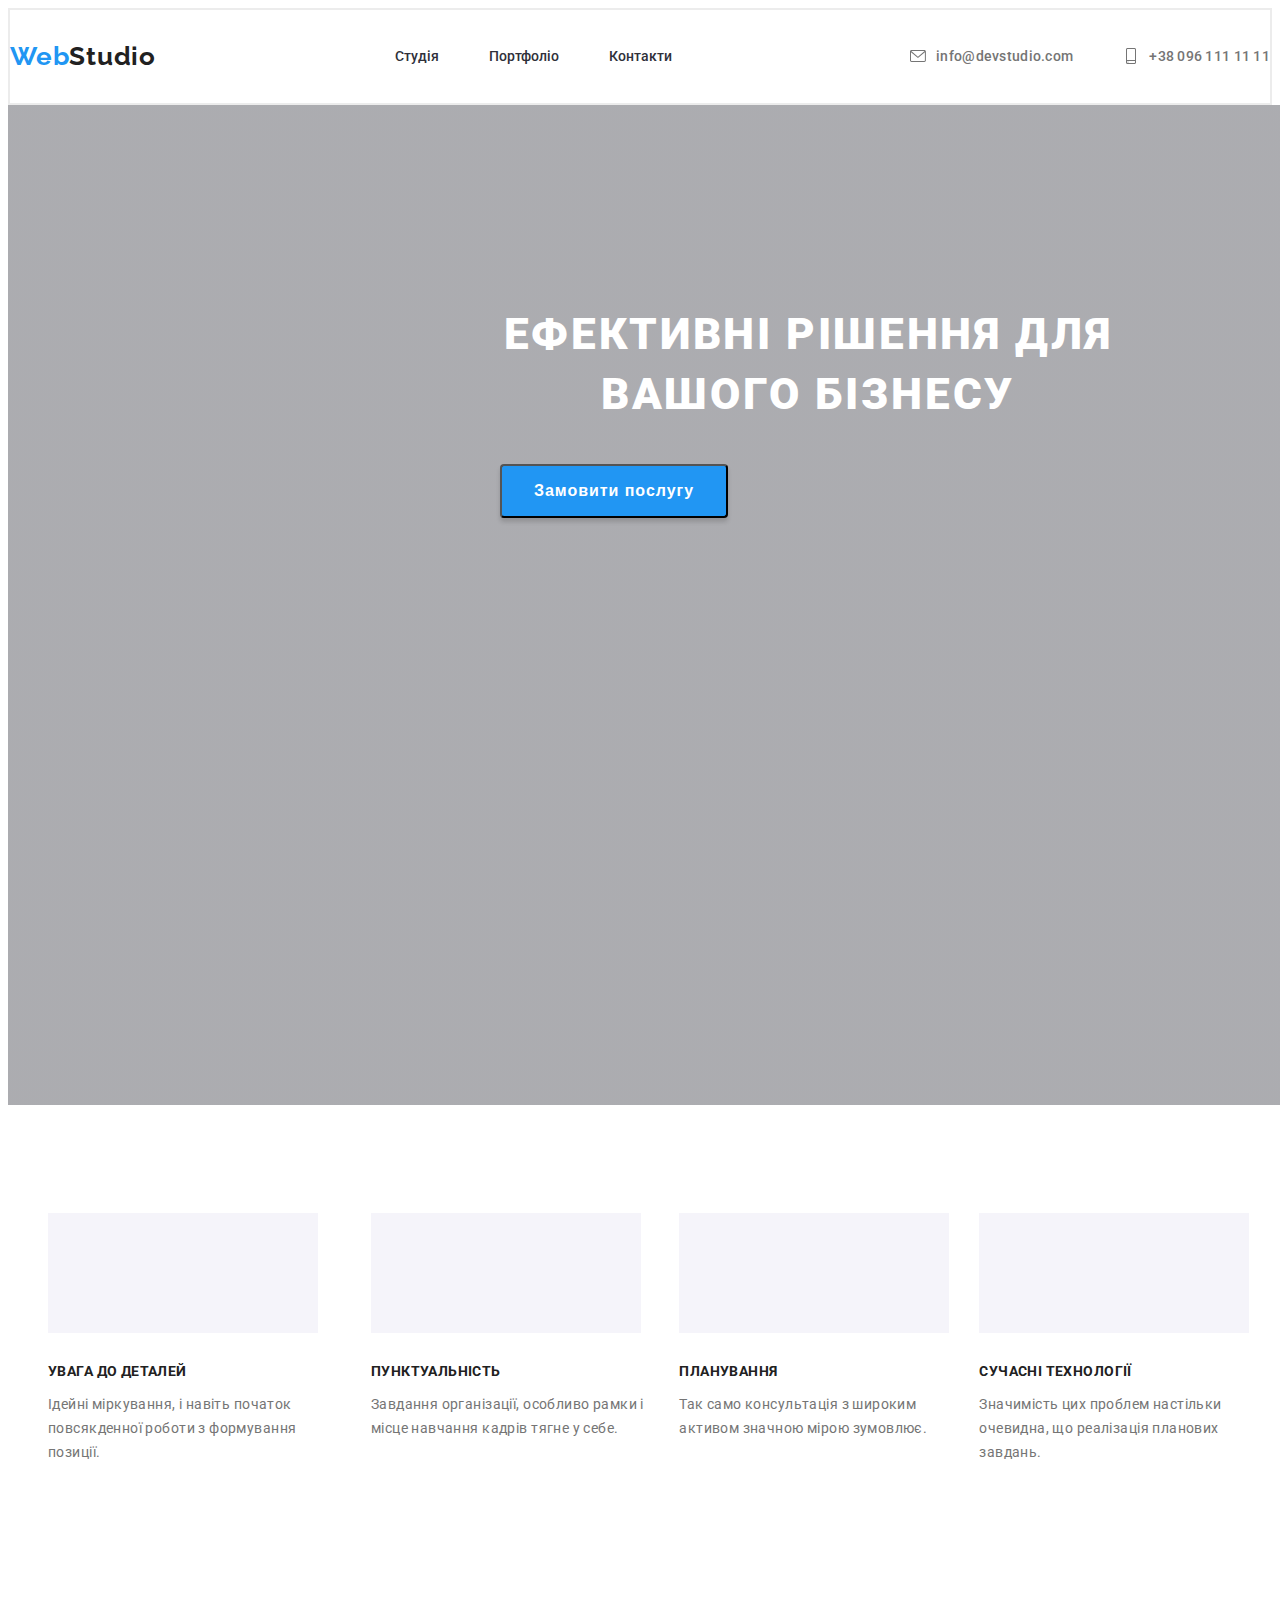
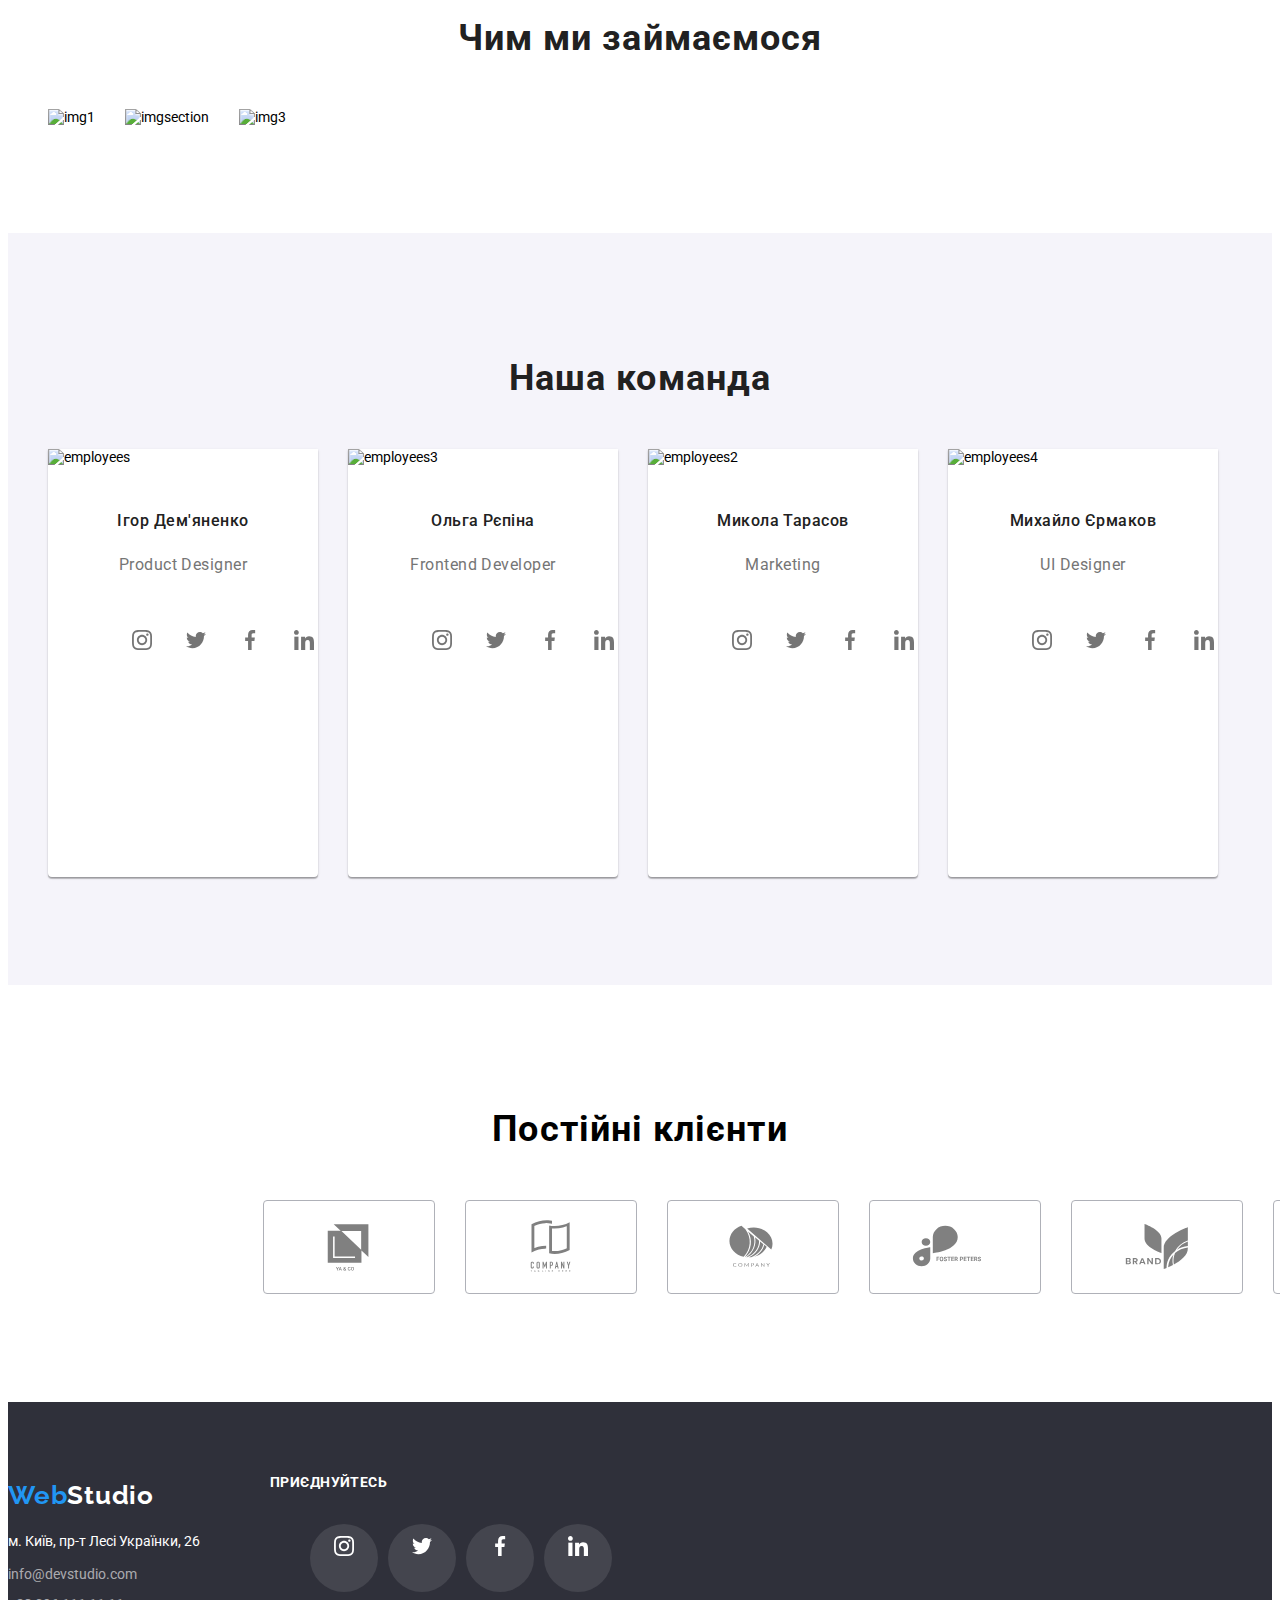
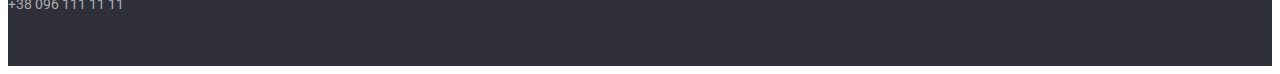
==== index.html @ 2952f863 "FIIIIIIIX" ====
<!DOCTYPE html>
<html lang="en">
  <head>
    <meta charset="UTF-8" />
    <meta name="viewport" content="width=device-width, initial-scale=1.0" />
    <title>Web Studio</title>
    <link rel="preconnect" href="https://fonts.googleapis.com" />
    <link rel="preconnect" href="https://fonts.gstatic.com" crossorigin />
    <link
      href="https://fonts.googleapis.com/css2?family=Raleway:wght@700&family=Roboto:wght@400;500;700;900&display=swap"
      rel="stylesheet"
    />
    <link rel="stylesheet" href="https://cdnjs.cloudflare.com/ajax/libs/modern-normalize/2.0.0/modern-normalize.min.css" integrity="sha512-4xo8blKMVCiXpTaLzQSLSw3KFOVPWhm/TRtuPVc4WG6kUgjH6J03IBuG7JZPkcWMxJ5huwaBpOpnwYElP/m6wg==" crossorigin="anonymous" referrerpolicy="no-referrer" />
    <link rel="stylesheet" href="./css/Normalize.css" />
    <link rel="stylesheet" href="./css/Reset.css" />
    <link rel="stylesheet" href="./css/container.css" />
    <link rel="stylesheet" href="./css/svg.css">
    <link rel="stylesheet" href="./css/style.css" />
  </head>
  <body>
    <!-- header -->

    <header>
      <div class="container header-box" >
        <a href="./index.html"
          class="header-links"><span id="web">Web</span><span id="studio">Studio</span></a
        >
        <ul class="header-list">
          <li class="header-item">
            <a href="./index.html" class="header-link">Студія</a>
          </li>
          <li class="header-item">
            <a href="./portfolio.html" class="header-link">Портфоліо</a>
          </li>
          <li class="header-item">
            <a href="" class="header-link">Контакти</a>
          </li>
        </ul>
        <ul class="header-lists">
          <li class="header-items">
            <svg class="email">
              <use href="./img/symboldefts.svg/icon.svg#icon-envelope"></use>
            </svg>
            <a href="mailto:info@devstudio.com" id="header-tel"
              >info@devstudio.com</a
            >
          </li>
          <li class="header-items">
            <svg class="phone">
              <use href="./img/symboldefts.svg/icon.svg#icon-smartphone"></use>
            </svg>
            <a href="tel:+380961111111"  id="header-tel">+38 096 111 11 11</a>
          </li>
        </ul>
      </div>
    </header>

    <!-- information -->

    <section class="information">
      <div class="container">
        <h1 class="information-title">ЕФЕКТИВНІ РІШЕННЯ ДЛЯ ВАШОГО БІЗНЕСУ</h1>
        <button type="button" class="button">Замовити послугу</button>
      </div>
    </section>

    <!-- info -->

    <section class="info">
      <div class="container">
        <ul class="info-list">
          <li class="info-item">
            <div class="info-box">

            </div>
            <h2 class="info-text">Увага до деталей</h2>
            <p class="info-description">
              Ідейні міркування, і навіть початок повсякденної роботи з
              формування позиції.
            </p>
          </li>
          <div class="info-box">

          </div>
          <li class="info-item2">
            <h2 class="info-text2">Пунктуальність</h2>
            <p class="info-description">
              Завдання організації, особливо рамки і місце навчання кадрів тягне
              у себе.
            </p>
          </li>
          <div class="info-box">

          </div>
          <li class="info-item3">
            <h2 class="info-text3">Планування</h2>
            <p class="info-description">
              Так само консультація з широким активом значною мірою зумовлює.
            </p>
          </li>
          <div class="info-box">

          </div>
          <li class="info-item4">
            <h2 class="info-text4">Сучасні технології</h2>
            <p class="info-description">
              Значимість цих проблем настільки очевидна, що реалізація планових
              завдань.
            </p>
          </li>
        </ul>
      </div>
    </section>

    <!-- labor -->

    <section class="lador">
      <div class="container">
        <h2 class="labor-title">Чим ми займаємося</h2>
        <ul class="labor-list">
          <li class="labor-item">
            <img src="./img/services2.jpg" class="labor-img" alt="img1" />
          </li>
          <li class="labor-item">
            <img src="./img/services1.jpg" class="labor-img" alt="imgsection" />
          </li>
          <li class="labor-item">
            <img src="./img/services3.jpg" class="labor-img" alt="img3" />
          </li>
        </ul>
      </div>
    </section>

    <!-- employees -->

    <section class="employees">
      <div class="container">
        <h2 class="employees-title">Наша команда</h2>
        <ul class="employees-list">
          <li class="employees-item">
            <img
              src="./img/employees.jpg"
              class="employees-img"
              alt="employees"
            />
            <h3 class="employees-text">Ігор Дем'яненко</h3>
            <p class="employees-description">Product Designer</p>
            <ul class="employees-svg-list">
              <li class="employees-svg-item">
            <svg class="employees-svg">
              <use href="./img/symboldefts.svg/icon.svg#icon-instagram"></use>
            </svg>
          </li>
          <li class="employees-svg-item">
            <svg class="employees-svg">
              <use href="./img/symboldefts.svg/icon.svg#icon-twitter"></svg>
            </svg>
          </li>
          <li class="employees-svg-item">
            <svg class="employees-svg">
              <use href="./img/symboldefts.svg/icon.svg#icon-facebook"></svg>
            </svg>
          </li>
          <li class="employees-svg-item">
            <svg class="employees-svg">
              <use href="./img/symboldefts.svg/icon.svg#icon-linkedin"></svg>
            </svg>
          </li>
          </ul>
          </li>
          <li class="employees-item">
            <img
              src="./img/employees3.jpg"
              class="employees-img"
              alt="employees3"
            />
            <h3 class="employees-text">Ольга Рєпіна</h3>
            <p class="employees-description">Frontend Developer</p>
            <ul class="employees-svg-list">
              <li class="employees-svg-item">
            <svg class="employees-svg">
              <use href="./img/symboldefts.svg/icon.svg#icon-instagram"></use>
            </svg>
          </li>
          <li class="employees-svg-item">
            <svg class="employees-svg">
              <use href="./img/symboldefts.svg/icon.svg#icon-twitter"></svg>
            </svg>
          </li>
          <li class="employees-svg-item">
            <svg class="employees-svg">
              <use href="./img/symboldefts.svg/icon.svg#icon-facebook"></svg>
            </svg>
          </li>
          <li class="employees-svg-item">
            <svg class="employees-svg">
              <use href="./img/symboldefts.svg/icon.svg#icon-linkedin"></svg>
            </svg>
          </li>
          </ul>
          </li>
          <li class="employees-item">
            <img
              src="./img/employees2.jpg"
              class="employees-img"
              alt="employees2"
            />
            <h3 class="employees-text">Микола Тарасов</h3>
            <p class="employees-description">Marketing</p>
            <ul class="employees-svg-list">
              <li class="employees-svg-item">
            <svg class="employees-svg">
              <use href="./img/symboldefts.svg/icon.svg#icon-instagram"></use>
            </svg>
          </li>
          <li class="employees-svg-item">
            <svg class="employees-svg">
              <use href="./img/symboldefts.svg/icon.svg#icon-twitter"></svg>
            </svg>
          </li>
          <li class="employees-svg-item">
            <svg class="employees-svg">
              <use href="./img/symboldefts.svg/icon.svg#icon-facebook"></svg>
            </svg>
          </li>
          <li class="employees-svg-item">
            <svg class="employees-svg">
              <use href="./img/symboldefts.svg/icon.svg#icon-linkedin"></svg>
            </svg>
          </li>
          </ul>
          </li>
          <li class="employees-item">
            <img
              src="./img/imemployees4.jpg"
              class="employees-img"
              alt="employees4"
            />
            <h3 class="employees-text">Михайло Єрмаков</h3>
            <p class="employees-description">UI Designer</p>
            <ul class="employees-svg-list">
              <li class="employees-svg-item">
            <svg class="employees-svg">
              <use href="./img/symboldefts.svg/icon.svg#icon-instagram"></use>
            </svg>
          </li>
          <li class="employees-svg-item">
            <svg class="employees-svg">
              <use href="./img/symboldefts.svg/icon.svg#icon-twitter"></svg>
            </svg>
          </li>
          <li class="employees-svg-item">
            <svg class="employees-svg">
              <use href="./img/symboldefts.svg/icon.svg#icon-facebook"></svg>
            </svg>
          </li>
          <li class="employees-svg-item">
            <svg class="employees-svg">
              <use href="./img/symboldefts.svg/icon.svg#icon-linkedin"></svg>
            </svg>
          </li>
          </ul>
          </li>
        </ul>
      </div>
    </section>
    <section class="customers">
      <h2 class="customers-title">Постійні клієнти</h2>
      <ul class="customers-list">
        
        <li class="customers-item">
        <svg class="customers-svg">
          <use href="./img/symboldefts.svg/icon.svg#icon-logo"></use>
        </svg>
      </li>
        <li class="customers-item">
        <svg class="customers-svg">
          <use href="./img/symboldefts.svg/icon.svg#icon-company"></use>
        </svg>
      </li>
        <li class="customers-item">
        <svg class="customers-svg">
          <use href="./img/symboldefts.svg/icon.svg#icon-company2"></use>
        </svg>
      </li>
        <li class="customers-item">
        <svg class="customers-svg">
          <use href="./img/symboldefts.svg/icon.svg#icon-logo-faster"></use>
        </svg>
      </li>
        <li class="customers-item">
        <svg class="customers-svg">
          <use href="./img/symboldefts.svg/icon.svg#icon-brand"></use>
        </svg>
      </li>
      <li class="customers-item">
      <svg class="customers-svg">
        <use href="./img/symboldefts.svg/icon.svg#icon-company3"></use>
      </svg>
    </li>
      </ul>
    </section>
    <footer class="foot">
      <div class="container  box-container">
        <div class="flex">
        <div class="flex-footer">
        <h2 class="foot-text">
          <span id="web">Web</span><span id="studiow">Studio</span>
        </h2>
        <div class="foot-email-tel">
        <address class="adres">м. Київ, пр-т Лесі Українки, 26</address>

        <a href="mailto:info@devstudio.com" class="mailto"
          >info@devstudio.com</a
        >
        <a href="tel:+380961111111" class="tel">+38 096 111 11 11</a>
      </div>
      </div>
    <div class="flex-footer2"> 
        <h2 class="sot-title">ПРИЄДНУЙТЕСЬ</h2>
        <ul class="employes-svg-list">
          <li class="employes-svg-item">
        <svg class="employes-svg">
          <use href="./img/symboldefts.svg/icon.svg#icon-instagram"></use>
        </svg>
      </li>
      <li class="employes-svg-item">
        <svg class="employes-svg">
          <use href="./img/symboldefts.svg/icon.svg#icon-twitter"></svg>
        </svg>
      </li>
      <li class="employes-svg-item">
        <svg class="employes-svg">
          <use href="./img/symboldefts.svg/icon.svg#icon-facebook"></svg>
        </svg>
      </li>
      <li class="employes-svg-item">
        <svg class="employes-svg">
          <use href="./img/symboldefts.svg/icon.svg#icon-linkedin"></svg>
        </svg>
      </li>
      </ul>
  </div>
</div>
</div>
    </footer>
  </body>
</html>
---- css/svg.css ----
.email {
    width: 16px;
    height: 12px;
    margin-right: 10px;
    fill: #757575;
}

.phone {
    fill: #757575;
    width: 16px;
    height: 16px;
    margin-right: 10px;
    
}

.employees-svg {
    width: 20px;
    height: 20px;
    fill: #757575;
}

.employes-svg {
    width: 20px;
    height: 20px;
    fill: #fff;
}


.employes-svg-item:hover {
    background-color: #2196F3;
    border-radius: 50%;
}


.employees-svg-item:hover {
    background-color: #2196F3;
    border-radius: 50%;
    
}

.employees-svg-item {
    width: 44px;
    height: 44px;
    text-align: center;
    padding-left: 12px;
    padding-top: 12px;
    padding-right: 12px;
    padding-bottom: 12px;
}

.employes-svg-item {
    width: 44px;
    height: 44px;
    text-align: center;
    padding-left: 12px;
    padding-top: 12px;
    padding-right: 12px;
    padding-bottom: 12px;
    border-radius: 50%;
    background-color: rgba(255, 255, 255, 0.10);
}

.customers-svg {
     width: 106px;
     height: 60px;
     fill: grey;
     margin-top: 16px;
     margin-bottom: 16px;
     margin-left: 32px;
     margin-right: 32px;
}

.customers-svg:hover {
    fill: #2196F3;
}


.but {
    width: 24px;
    height: 24px;
    fill: #fff;
    margin-top: 13px;
}
---- css/style.css ----
body {
    font-family: Roboto;
    font-size: 14px;
    
}

ul {
    list-style: none;
  }
  a {
    text-decoration: none;
  }

:root {
    --bg-color: blue;
    --text-color:  #757575;
    --bg-color: #2F303A;
    --tex-color:#2196F3;
    --adress-color:#fff;
    --phone-color: rgba(255, 255, 255, 0.60);
    --bge-color: #F5F4FA;
}



.text-one {
    color: var(--tex-color);
    font-size: 16px;
}

.presentation-description {
    color: #757575;
    font-size: 16px;
    font-weight: 400;
    line-height: 187.5%; 
    letter-spacing: 0.48px;

}



header {
    /* margin-bottom: 32px; */
    padding-bottom: 25px;
    padding-top: 24px;
    padding-top: 24px;
   border: #ECECEC solid 2px;
}

.header-link {
    color: var(--bg-color);
    font-size: 14px;
    font-weight: 500;
    line-height: normal;
}

.header-link:focus {
    color: #2196F3;
    font-size: 14px;
    font-weight: 500;
    line-height: normal;
}

.header-link:hover {
     color: #2196F3;
}

.foot {
    background-color: var(--bg-color);
    padding-top: 60px;
    padding-bottom: 60px;
}

.adres {
    color: var(--adress-color);
    font-size: 14px;
    font-weight: 400;
    line-height: 1.714;
    font-style: normal;
    margin-bottom: 9px;
}



.information {
    background-image: linear-gradient(rgba(47, 48, 58, 0.40),  rgba(47, 48, 58, 0.40)) ,url(../img/Img.png);
    font-size: 44px;
    padding-top: 200px;
    padding-bottom: 200px;    
    width: 1600px;
    height: 600px;

}
.information-title {
    color: var(--adress-color);
    text-align: center;
    font-size: 44px;
    font-weight: 900;
    line-height: 136.364%;
    letter-spacing: 2.64px;
    text-transform: uppercase;
    padding-bottom: 30;
    margin: 0 auto;
    width: 696px;
    margin-bottom: 30px;
}
.box-container {
    display: flex;
    flex-direction: column;
    gap: 9px;
}

.employees {
    padding-top: 94px;
    padding-bottom: 94px;
}



.header-box {
    display: flex;
    align-items: center;
    /* outline: red solid; */
    justify-content: space-between; 
}
.header-list {
    gap: 50px;
    display: flex;
    align-items: center;
    /* outline: red solid; */
   
} 

.employees-svg-list {
    display: flex;
    gap: 10px;
    margin-left: 32px;
    padding-top: 28px;
    margin-right: 32px;
    
}

.employes-svg-list {
    display: flex;
    gap: 10px;
    padding-top: 20px;
}

.customers-item {
    width: 170px;
    height: 92px;
    border-radius: 4px;
    border: 1px solid #AFB1B8;
}

.customers-item:hover {
    border: 1px solid #2196F3;
}

.customers-list {
    display: flex;
    gap: 30px;
    margin-left: 215px;
    margin-right: 215px;
    padding-bottom: 94px;
}

.customers-title {
    text-align: center;
    font-family: Roboto;
    font-size: 36px;
    font-style: normal;
    font-weight: 700;
    line-height: normal;
    letter-spacing: 1.08px;
    padding-top: 94px;
    margin-bottom: 50px;
}

.header-lists {
    gap: 50px;
    display: flex;
}

.header-items {
    display: flex;
    align-items: center;
}

.header-items:hover .email {
    fill: #2196F3;
}

.employees-svg-item:hover .employees-svg {
    fill: #FFF;
}

.customers-item:hover .customers-svg {
    fill: #2196F3;
}

.header-items:hover .phone {
    fill: #2196F3;
}

.header-links {
    text-align: center;
}
.info {
    padding-top: 94px;
    padding-bottom: 94px;
}



.lador {
    padding-bottom: 94px;
    padding-top: 0px;
}



.employees-description {
    color: #757575;
    text-align: center;
    font-size: 16px;
    font-weight: 400;
    line-height: 118.75%;
    letter-spacing: 0.48px;
}

.button:focus {
    border-radius: 4px;
    background: #2196F3;
    box-shadow: 0px 4px 4px 0px rgba(0, 0, 0, 0.15);
    font-size: 16px;
    font-weight: 700;
    line-height:  187.5%;
    letter-spacing: 0.96px;
    color: var(--adress-color);
    font-size: 16px;
    margin-left: 492px;
    padding-left: 32px;
    padding-top: 10px;
    padding-bottom: 10px;
    padding-right: 32px;
}

.button {
    border-radius: 4px;
    background: #2196F3;
    box-shadow: 0px 4px 4px 0px rgba(0, 0, 0, 0.15);
    font-size: 16px;
    font-weight: 700;
    line-height:  187.5%;
    letter-spacing: 0.96px;
    color: var(--adress-color);
    font-size: 16px;
    margin-left: 492px;
    padding-left: 32px;
    padding-top: 10px;
    padding-bottom: 10px;
    padding-right: 32px;
}

.mailto {
    color: var(--phone-color);
    font-size: 14px;
    font-weight: 400;
    line-height: 171.4%;
    margin-bottom: 9px;
}

.but-but {
    width: 200px;
    height: 50px;
    border-radius: 4px;
    background: #2196F3;
    box-shadow: 0px 4px 4px 0px rgba(0, 0, 0, 0.15);
    color: #FFF;

text-align: center;
font-family: Roboto;
font-size: 16px;
font-style: normal;
font-weight: 700;
line-height: 30px; /* 187.5% */
letter-spacing: 0.96px;
margin-bottom: 10px;
}

.input-foot {
    width: 358px;
    height: 50px;
    border-radius: 4px;
    border: 1px solid rgba(255, 255, 255, 0.30);
    background: rgba(33, 150, 243, 0.00);
    box-shadow: 0px 4px 4px 0px rgba(0, 0, 0, 0.15);
    padding-left: 16px;
}

.email-title {
    color: #FFF;
    font-family: Roboto;
    font-size: 14px;
    font-style: normal;
    font-weight: 700;
    line-height: normal;
    letter-spacing: 0.42px;
}


.tel {
    color: var(--phone-color);
}

.navigation-text {
    background-color: var(--bge-color);
    font-size: 16px;
}

/* .info-box {

    width: 270px;
    height: 120px;
    flex-shrink: 0;
    background-position: top;
} */

.info-item::before {
    background-color: #F5F4FA;
    background-repeat: no-repeat;
    content: '';
    background-image: url(../img/antenna\ 1.png);
    background-position: center;
    display: block;
    width: 270px;
    height: 120px;
    margin-bottom: 30px;
}   

.info-item2::before {
    background-color: #F5F4FA;
    content: '';
    width: 270px;
    height: 120px;
    background-repeat: no-repeat;
    background-image: url(../img/clock\ 1.png);
    background-position: center;
    display: block;
    margin-bottom: 30px;
}

.info-item3::before {
    background-color: #F5F4FA;
    content: '';
    width: 270px;
    height: 120px;
    background-repeat: no-repeat;;
    display: block;
    background-image: url(../img/diagram\ 1.png);
    margin-bottom: 30px;
    background-position: center;
}




.info-item4::before {
    background-color: #F5F4FA;
    content: '';
    width: 270px;
    height: 120px;
    background-repeat: no-repeat;;
    display: block;
    background-image: url(../img/astronaut\ 1.png);
    background-position: center;
    margin-bottom: 30px;
}

.info-list {
    display: flex;
    gap: 15px;
    justify-content: center;
}



.info-text {
    color: #212121;
    font-size: 14px;
    font-weight: 700;
    line-height: normal;
    letter-spacing: 0.42px;
    text-transform: uppercase;
    margin-bottom: 12px;
}

.info-text2 {
    color: #212121;
    font-size: 14px;
    font-weight: 700;
    line-height: normal;
    letter-spacing: 0.42px;
    text-transform: uppercase;
    margin-bottom: 12px;
}

.info-text3 {
    color: #212121;
    font-size: 14px;
    font-weight: 700;
    line-height: normal;
    letter-spacing: 0.42px;
    text-transform: uppercase;
    margin-bottom: 12px;
}

.info-text4 {
    color: #212121;
    font-size: 14px;
    font-weight: 700;
    line-height: normal;
    letter-spacing: 0.42px;
    text-transform: uppercase;
    margin-bottom: 12px;
}

.info-description {
    color: #757575;
    font-size: 14px;
    font-weight: 400;
    line-height:  171.429%;
    letter-spacing: 0.42px;
}

.labor-title {
    color: #212121;
    text-align: center;
    font-size: 36px;
    font-weight: 700;
    line-height: normal;
    letter-spacing: 1.08px;
    margin-bottom: 50px;
}

.labor-list {
    display: flex;
    gap: 30px;
    
}

 
.employees-text {
    color: #212121;
    text-align: center;

    font-size: 16px;
    font-weight: 500;
    line-height: normal;
    letter-spacing: 0.48px;
    padding-top: 30px;
}

.employees-description {
    padding-top: 10px;
}

.employees-title {
    color: #212121;
    text-align: center;
    font-size: 36px;
    font-weight: 700;
    line-height: normal;
    letter-spacing: 1.08px;
    margin-bottom: 50px;
    
}

.employees-item {
    background-color: #FFF;
    width: 270px;
    height: 428px;
    box-shadow: 0px 2px 1px 0px rgba(0, 0, 0, 0.20), 0px 1px 1px 0px rgba(0, 0, 0, 0.14), 0px 1px 3px 0px rgba(0, 0, 0, 0.12);
    border-radius: 0px 0px 4px 4px;
}

.employees-img {
    width: 270px;
}


.employees {
    background: #F5F4FA;
}


.employees-list {
    display: flex;
    gap: 30px;
    
}

.presentation-text {
    color: #212121;
    font-size: 18px;
    font-weight: 700;
    line-height:  200%;
    letter-spacing: 1.08px;
    padding-left: 24px;
    padding-top: 20px;
}

.presentation-description {
    padding-left: 24px;
    padding-bottom: 20px;
}

.presentation {
    padding-bottom: 94px;
}

.presentation-list {
    display: flex;
    gap: 30px;
    flex-wrap: wrap;
    justify-content: center;
}

.presentation-item {
    border: 1px solid #EEE;
    max-width: 370px;
    flex-basis: calc(100% - (30px * 2) / 3);
}

.presentation-item:hover {
    border: 1px solid #EEE;
    background: #FFF;
    box-shadow: 1px 4px 6px 0px rgba(0, 0, 0, 0.16), 0px 4px 4px 0px rgba(0, 0, 0, 0.06), 0px 1px 1px 0px rgba(0, 0, 0, 0.12);
}

.flex {
    display: flex;
}

.sot-title {
    color: #FFF;
    font-family: Roboto;
    font-size: 14px;
    font-style: normal;
    font-weight: 700;
    line-height: normal;
    letter-spacing: 0.42px;
}

.flex-footer {
    margin-right: 70px;
    height: 100px;
}

.foot-email-tel {
    display: flex;
    flex-direction:column;
}


.naviganion-button {
    color: #212121;
    text-align: center;
    padding-top: 6px;
    padding-bottom: 6px;
    padding-left: 22px;
    padding-right: 22px;
    font-size: 16px;
    font-weight: 500;
    line-height: 162.5%;
    letter-spacing: 0.48px;
    border-radius: 4px;
    background: #F5F4FA;
}

.naviganion-button:focus {
    color: var(--adress-color);
    text-align: center;
    padding-top: 6px;
    padding-bottom: 6px;
    padding-left: 22px;
    padding-right: 22px;
    font-size: 16px;
    font-weight: 500;
    line-height: 162.5%;
    letter-spacing: 0.48px;
    border-radius: 4px;
    background-color: #2196F3;
}

.naviganion-button:hover {
    background-color: #2196F3;
    color: var(--adress-color);
}

.navigation-list {
   display: flex;
   gap: 8px;
   padding-left: 300px;
   height: 38px;
   flex-shrink: 0;
}
   

.navigation {
    padding-top: 94px;
    padding-bottom: 50px;
}



#web {
    color: #2196F3;
    font-family: Raleway;
    font-size: 26px;
    font-weight: 700;
    line-height: normal;
    letter-spacing: 0.78px;
}

#studio {
    color: #212121;
    font-family: Raleway;
    font-size: 26px;
    font-weight: 700;
    line-height: normal;
    letter-spacing: 0.78px;
}

#studiow {
    color: #FFF;
    font-family: Raleway;
    font-size: 26px;
    font-weight: 700;
    line-height: normal;
    letter-spacing: 0.78px;
}

#header-tel {
    color: #757575;
    font-size: 14px;
    font-weight: 500;
    line-height: normal;
    letter-spacing: 0.28px;
}

#header-tel:focus {
    color: #2196F3;
    font-size: 14px;
    font-weight: 500;
    line-height: normal;
    letter-spacing: 0.28px;
}

#header-tel:hover {
    color: #2196F3;
}

.foot-text {
    margin-bottom: 20px;
}
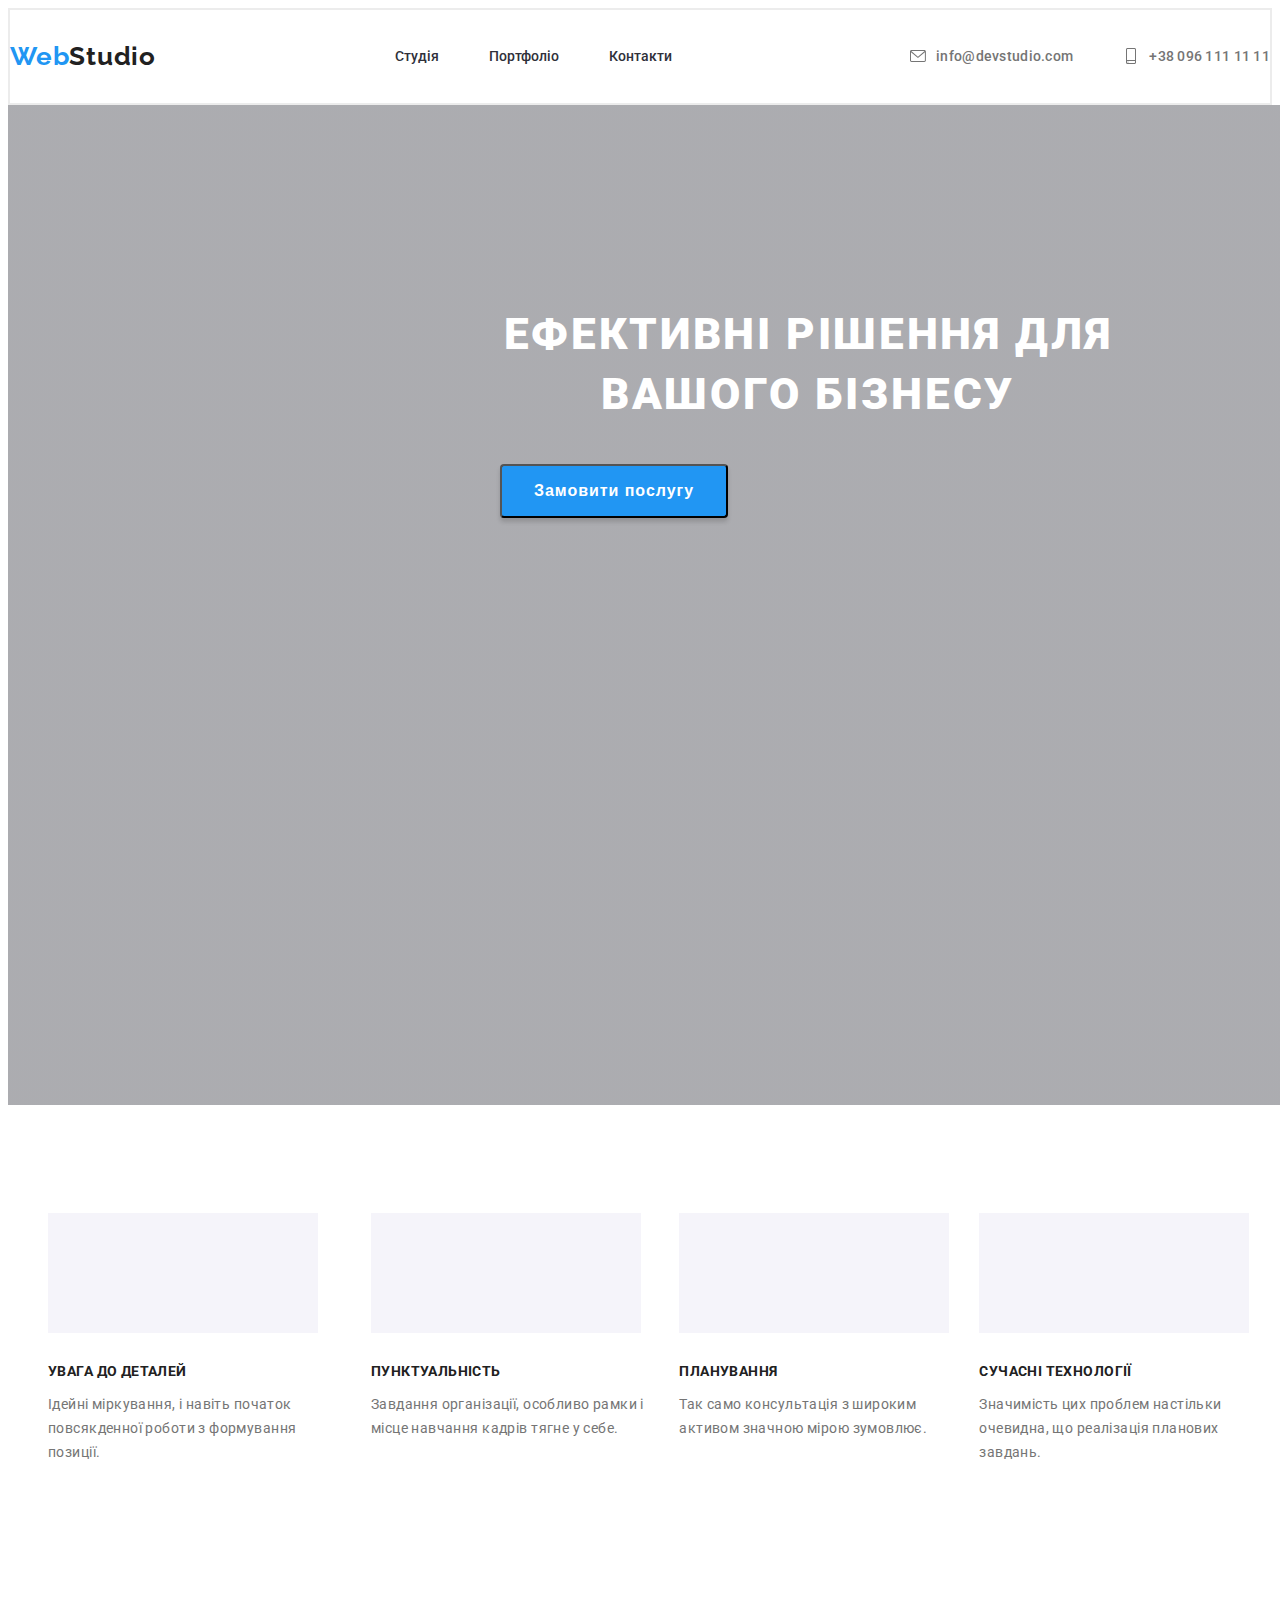
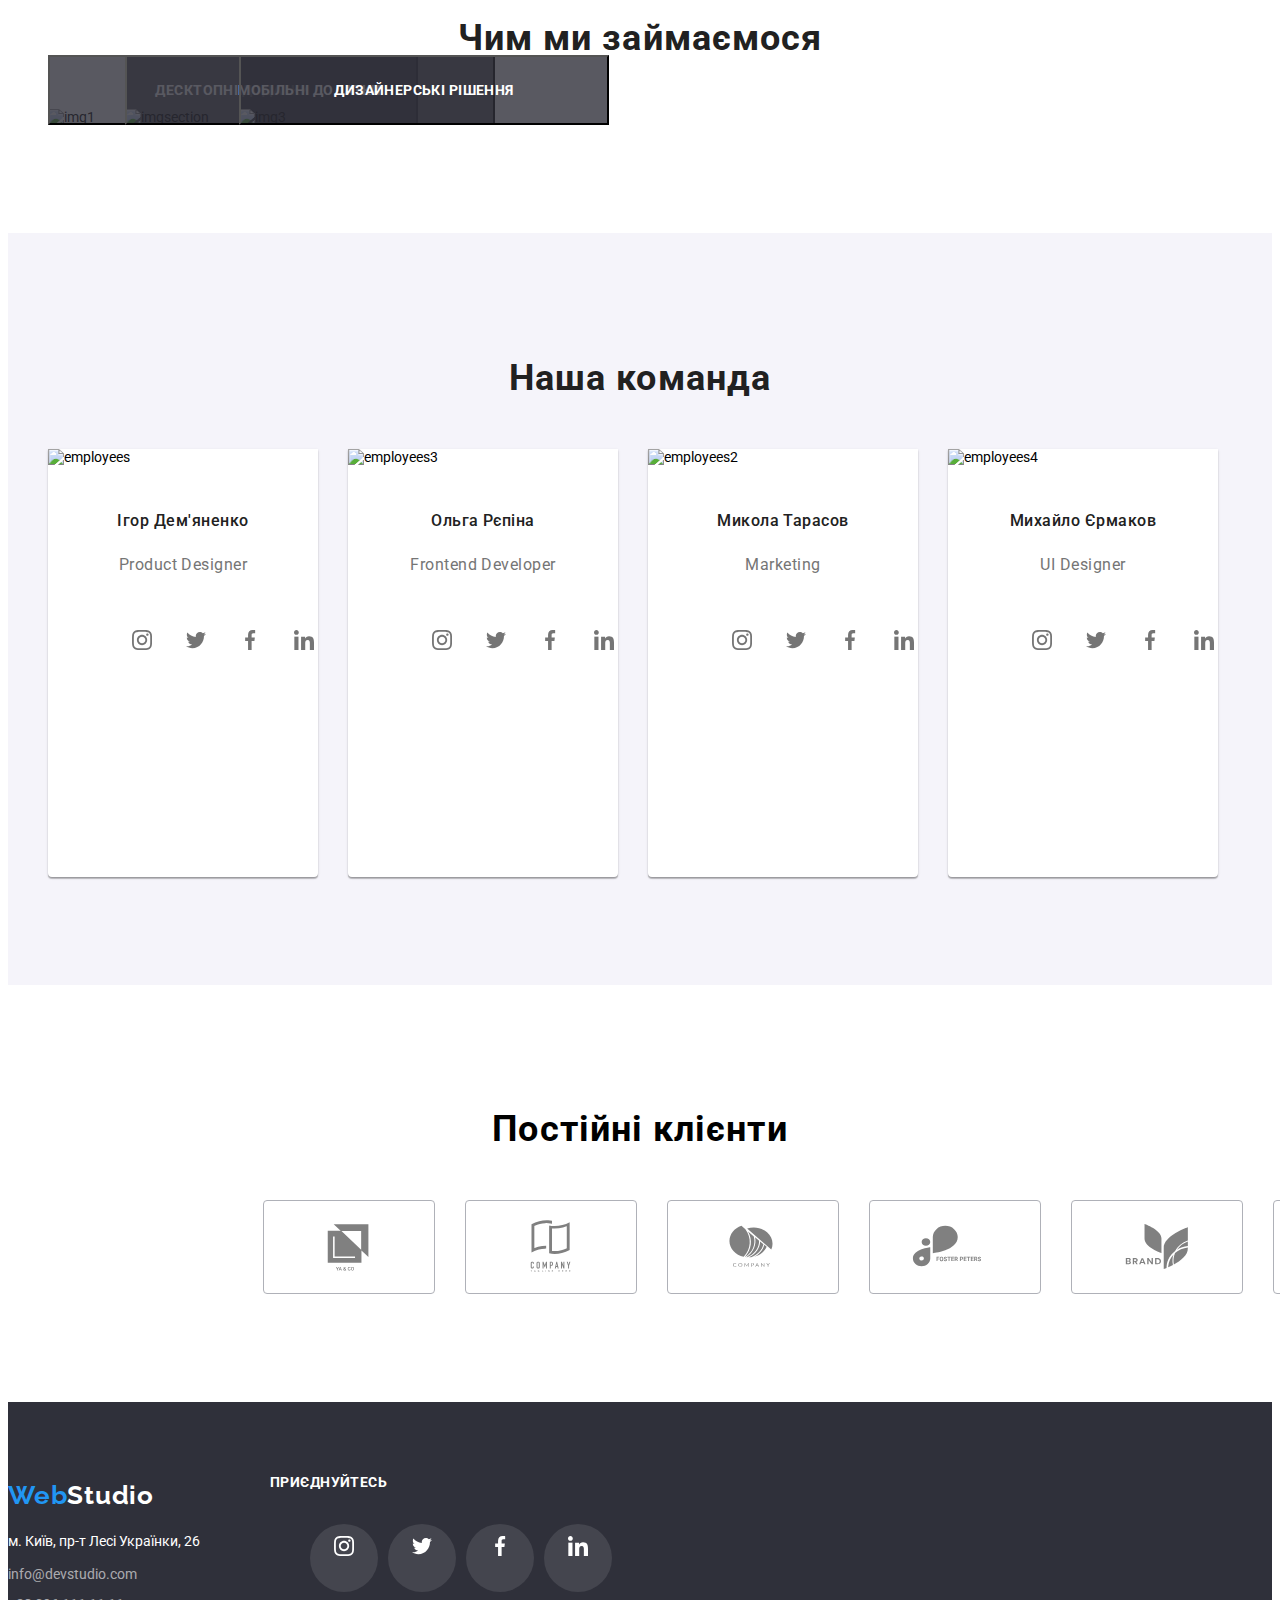
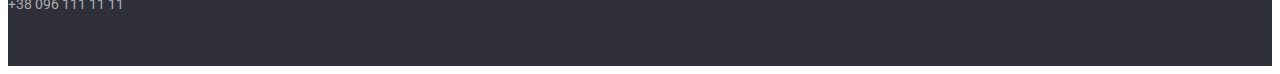
==== commit e303f320: "posithion" ====
--- a/index.html
+++ b/index.html
@@ -120,12 +120,15 @@
         <ul class="labor-list">
           <li class="labor-item">
             <img src="./img/services2.jpg" class="labor-img" alt="img1" />
+                <button class="lador-btn">ДЕСКТОПНІ ДОДАТКИ</button>
           </li>
           <li class="labor-item">
             <img src="./img/services1.jpg" class="labor-img" alt="imgsection" />
+            <button class="lador-btn">МОБІЛЬНІ ДОДАТКИ</button>
           </li>
           <li class="labor-item">
             <img src="./img/services3.jpg" class="labor-img" alt="img3" />
+            <button class="lador-btn">ДИЗАЙНЕРСЬКІ РІШЕННЯ</button>
           </li>
         </ul>
       </div>
--- a/css/style.css
+++ b/css/style.css
@@ -182,6 +182,25 @@
     display: flex;
 }
 
+.labor-item {
+    position: relative;
+}
+
+.lador-btn {
+    width: 370px;
+    height: 70px;
+    background: rgba(47, 48, 58, 0.80);
+    color: #FFF;
+    text-align: center;
+    font-family: Roboto;
+    font-size: 14px;
+    font-weight: 700;
+    letter-spacing: 0.42px;
+    position: absolute;
+    bottom: 0px;
+    left: 0px;
+}
+
 .header-items {
     display: flex;
     align-items: center;
@@ -217,6 +236,8 @@
     padding-bottom: 94px;
     padding-top: 0px;
 }
+
+
 
 
 
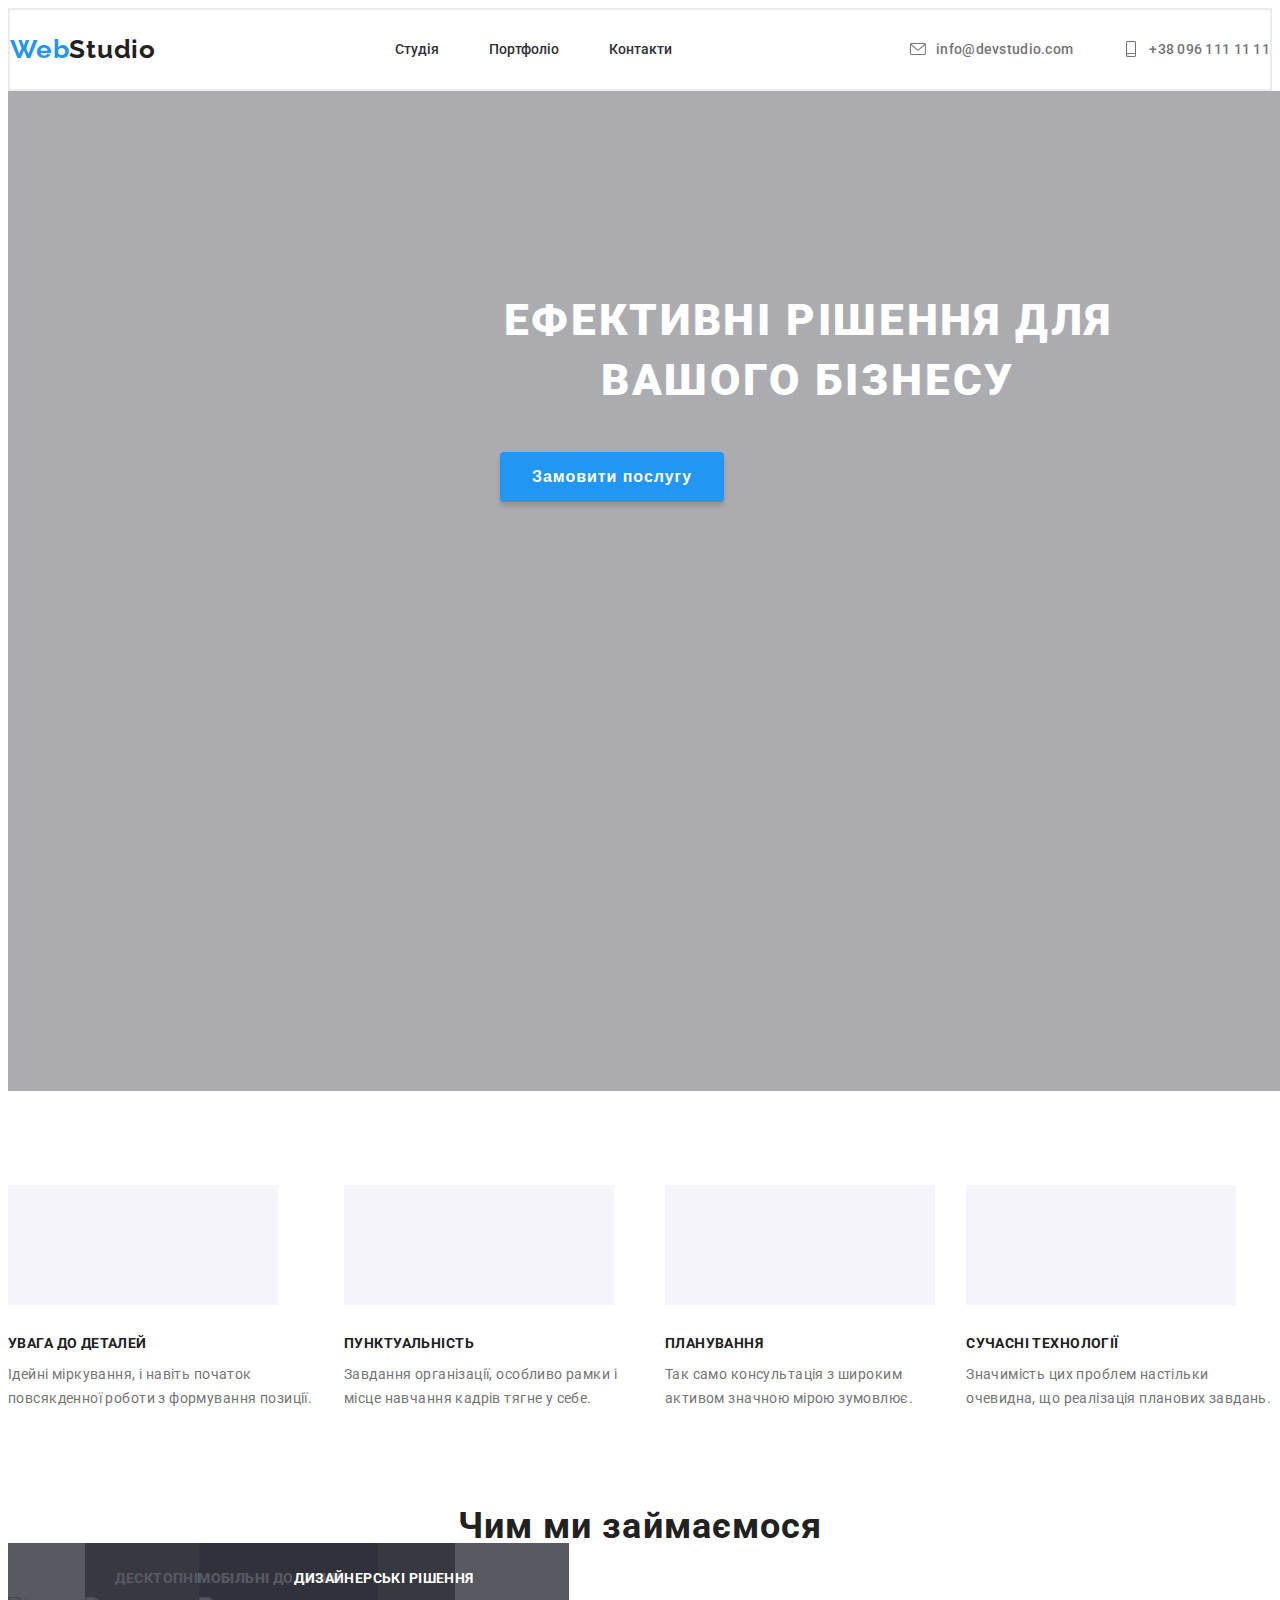
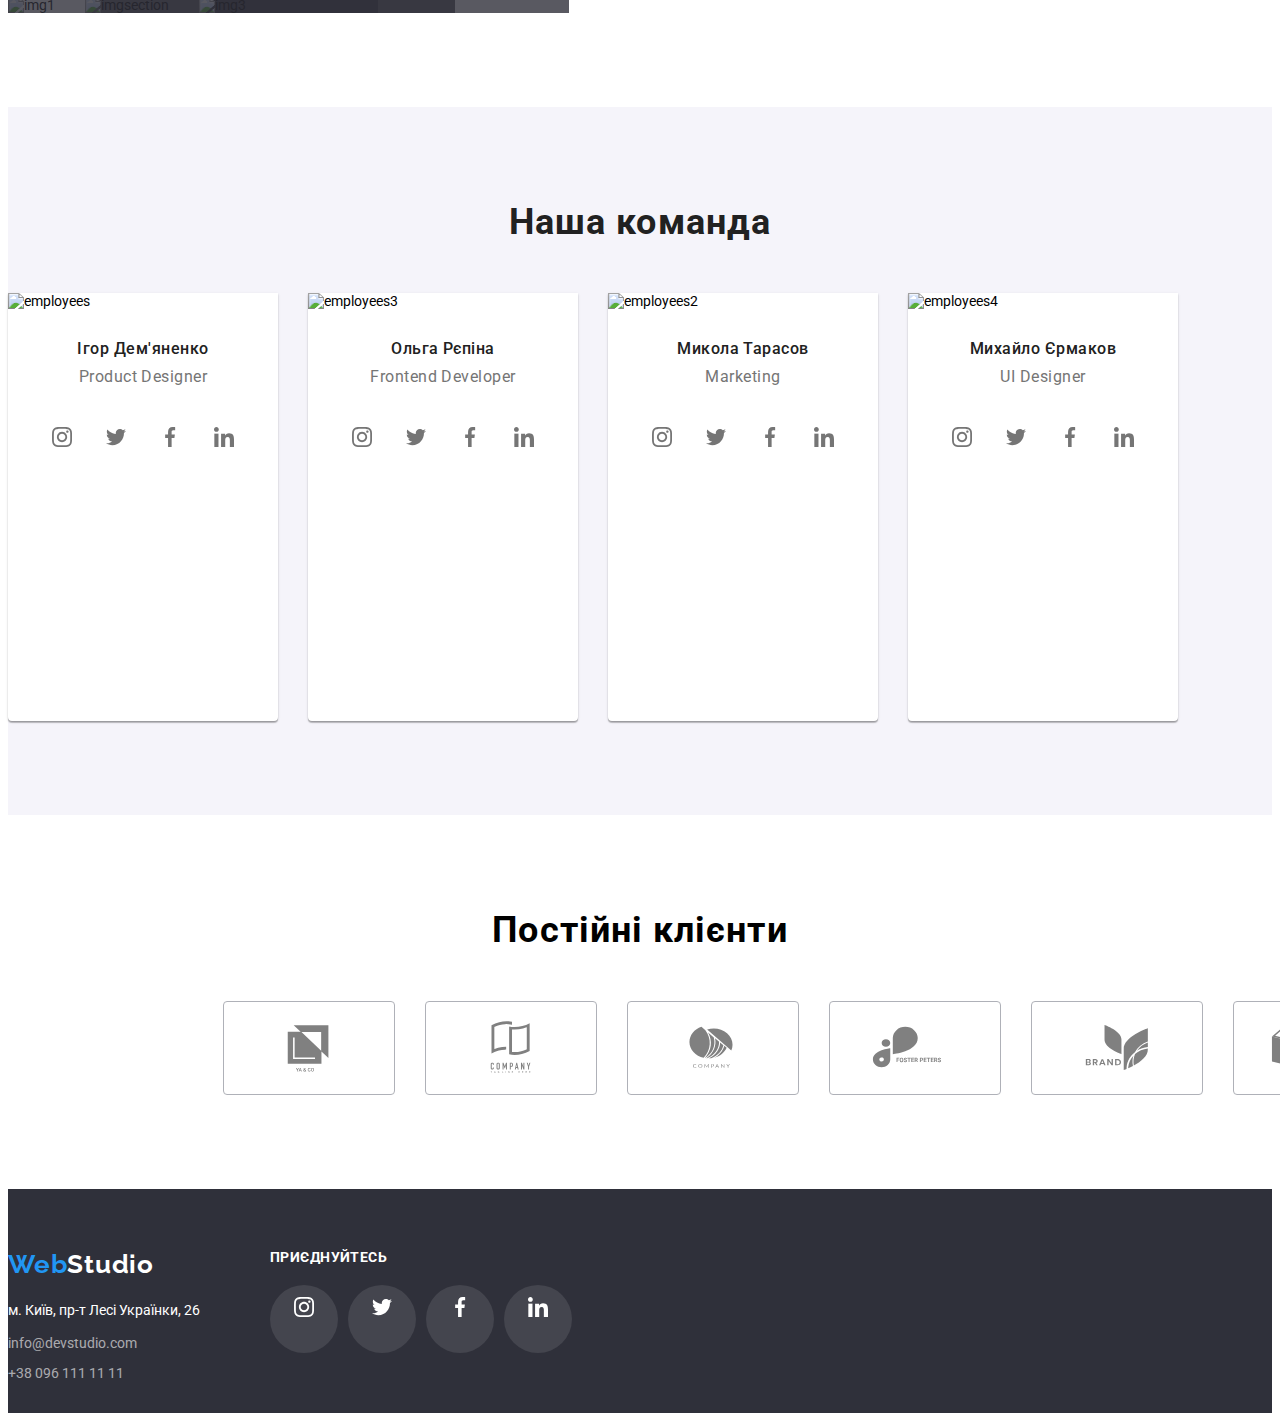
==== commit 6776fd79: "madalka" ====
--- a/index.html
+++ b/index.html
@@ -60,7 +60,7 @@
     <section class="information">
       <div class="container">
         <h1 class="information-title">ЕФЕКТИВНІ РІШЕННЯ ДЛЯ ВАШОГО БІЗНЕСУ</h1>
-        <button type="button" class="button">Замовити послугу</button>
+        <button type="button" class="button" data-modal-open>Замовити послугу</button>
       </div>
     </section>
 
@@ -347,5 +347,62 @@
 </div>
 </div>
     </footer>
+    <div class="beckgdrop is-hidden" data-modal>
+      <div class="modal">
+        <div class="close-box">
+        <svg class="close">
+          <use href="./img/symboldefts.svg/icon.svg#icon-close"  data-modal-close></use>
+        </svg>
+      </div>
+        <h2 class="modal-title">Залиште свої дані, ми вам передзвонимо</h2>
+       
+        <form action="">
+          <ul class="form-list">
+            <li class="form-item">
+          <p class="fotm-title">Ім'я</p>
+          <div class="box">
+            <svg class="modal-svg">
+              <use href="./img/symboldefts.svg/icon.svg#icon-person"></use>
+            </svg>
+          <input type="text" class="form-input">
+          
+        </div>
+        </li>
+        <li class="form-item">
+          <p class="fotm-title">Телефон</p>
+          <div class="box">
+            <svg class="modal-svg">
+              <use href="./img/symboldefts.svg/icon.svg#icon-phone"></use>
+            </svg>
+          <input type="text" class="form-input">
+          
+        </div>
+        </li>
+        <li class="form-item">
+          <p class="fotm-title">Пошта</p>
+          <div class="box">
+            <svg class="modal-svg">
+              <use href="./img/symboldefts.svg/icon.svg#icon-email"></use>
+            </svg>
+          <input type="email" class="form-input">
+        </div>
+        </li>
+        <li class="form-item">
+          <p class="fotm-title">Коментар</p>
+          <div class="box-big">
+          <input type="text" class="input-for" placeholder="Введіть текст">
+        </div>
+        </li>
+        </ul>
+        <div class="modal-box">
+          <input class="modal-checkbox" type="checkbox">
+          <p class="modal-description">Погоджуюся з розсилкою та приймаю  <span class="modal-span">Умови договору</span></p>
+        </div>
+        <button class="modal-button" type="submit">Відправити</button>
+        </form>
+      </div>
+    </div>
+    
+    <script src="./js/modal.js"></script>
   </body>
 </html>
--- a/css/style.css
+++ b/css/style.css
@@ -185,6 +185,8 @@
 .labor-item {
     position: relative;
 }
+
+
 
 .lador-btn {
     width: 370px;
@@ -471,7 +473,171 @@
     
 }
 
- 
+.beckgdrop {
+    display: flex;
+    align-items: center;
+    justify-content: center;
+    width: 100%;
+    height: 100%;
+    background: rgba(0, 0, 0, 0.20);
+    position: fixed;
+    top: 0px;
+    left: 0px;
+}
+
+.modal {
+    width: 528px;
+    height: 581px;
+    flex-shrink: 0;
+    border-radius: 4px;
+    background: #FFF;
+    box-shadow: 0px 1px 3px 0px rgba(0, 0, 0, 0.12), 0px 1px 1px 0px rgba(0, 0, 0, 0.14), 0px 2px 1px 0px rgba(0, 0, 0, 0.20);
+}
+
+.modal-svg {
+    width: 18px;
+    height: 18px;
+}
+
+.modal-title {
+    margin-left: 40px;
+    margin-right: 40px;
+}
+
+.form-input {
+     border: none;
+     width: 394px;
+}
+
+.close {
+    width: 18px;
+    height: 18px;
+}
+
+.close-box {
+    width: 30px;
+    height: 30px;
+    display: flex;
+    border: 1px solid rgba(0, 0, 0, 0.10);
+    border-radius: 50%;
+    margin-left: 490px;
+    margin-top: 8px;
+    margin-right: 8px;
+    align-items: center;
+    justify-content: center;
+}
+
+.close-box:hover  .close {
+    fill: #2196F3;
+}
+
+.box:hover {
+    fill: #2196F3;
+    border:1px solid #2196F3;
+}
+
+.box-big:hover {
+    border:1px solid #2196F3;
+}
+
+.beckgdrop.is-hidden {
+    visibility: hidden;
+    opacity: 0;
+    pointer-events: none;
+}
+
+
+.input-for {
+    outline: none;
+    border: none;
+  color: rgba(117, 117, 117, 0.50);
+  font-family: 'Roboto';
+  font-size: 12px;
+  font-style: normal;
+  font-weight: 400;
+  line-height: normal;
+  letter-spacing: 0.12px;
+  width: 400px;
+}
+
+.modal-button{
+    border-radius: 4px;
+      background-color: #2196F3;
+      box-shadow: 0px 4px 4px 0px rgba(0, 0, 0, 0.15);
+      color: white;
+      text-align: center;
+      font-family: 'Roboto';
+      font-size: 16px;
+      font-weight: 700;
+      line-height: 30px;
+      letter-spacing: 0.96px;
+      width: 200px;
+      height: 50px;
+      flex-shrink: 0;
+      border: none;
+      margin-left: 165px;
+      margin-right: 163px;
+  }
+  .modal-box{
+    display: flex;
+   margin-top: 20px;
+   margin-bottom: 30px;
+   gap: 7px;
+    padding-left: 54px;
+    padding-right: 39px;
+  }
+
+  .modal-span{
+    color: #2196F3;
+  font-family: 'Roboto';
+  font-size: 14px;
+  font-style: normal;
+  font-weight: 400;
+  line-height: 24px;
+  letter-spacing: 0.42px;
+  text-decoration-line: underline;
+  }
+
+.form-list {
+    padding-left: 41px;
+    padding-right: 39px;
+    margin-top: 2px;
+}
+
+.box {
+    width: 448px;
+    height: 40px;
+    border-radius: 4px;
+    border: 1px solid rgba(33, 33, 33, 0.20);  
+    padding-top: 11px;
+    padding-bottom: 11px;
+    padding-left: 12px;
+    padding-right: 12px; 
+}
+
+.box-big {
+    display: block;
+    width: 448px;
+    height: 120px;
+    border-radius: 4px;
+    border: 1px solid rgba(33, 33, 33, 0.20);
+    padding: 12px 16px 82px 16px;
+}
+
+
+
+
+
+.fotm-title {
+    color: #757575;
+    font-family: Roboto;
+    font-size: 12px;
+    font-style: normal;
+    font-weight: 400;
+    line-height: normal;
+    margin-top: 10px;
+}
+
 .employees-text {
     color: #212121;
     text-align: center;
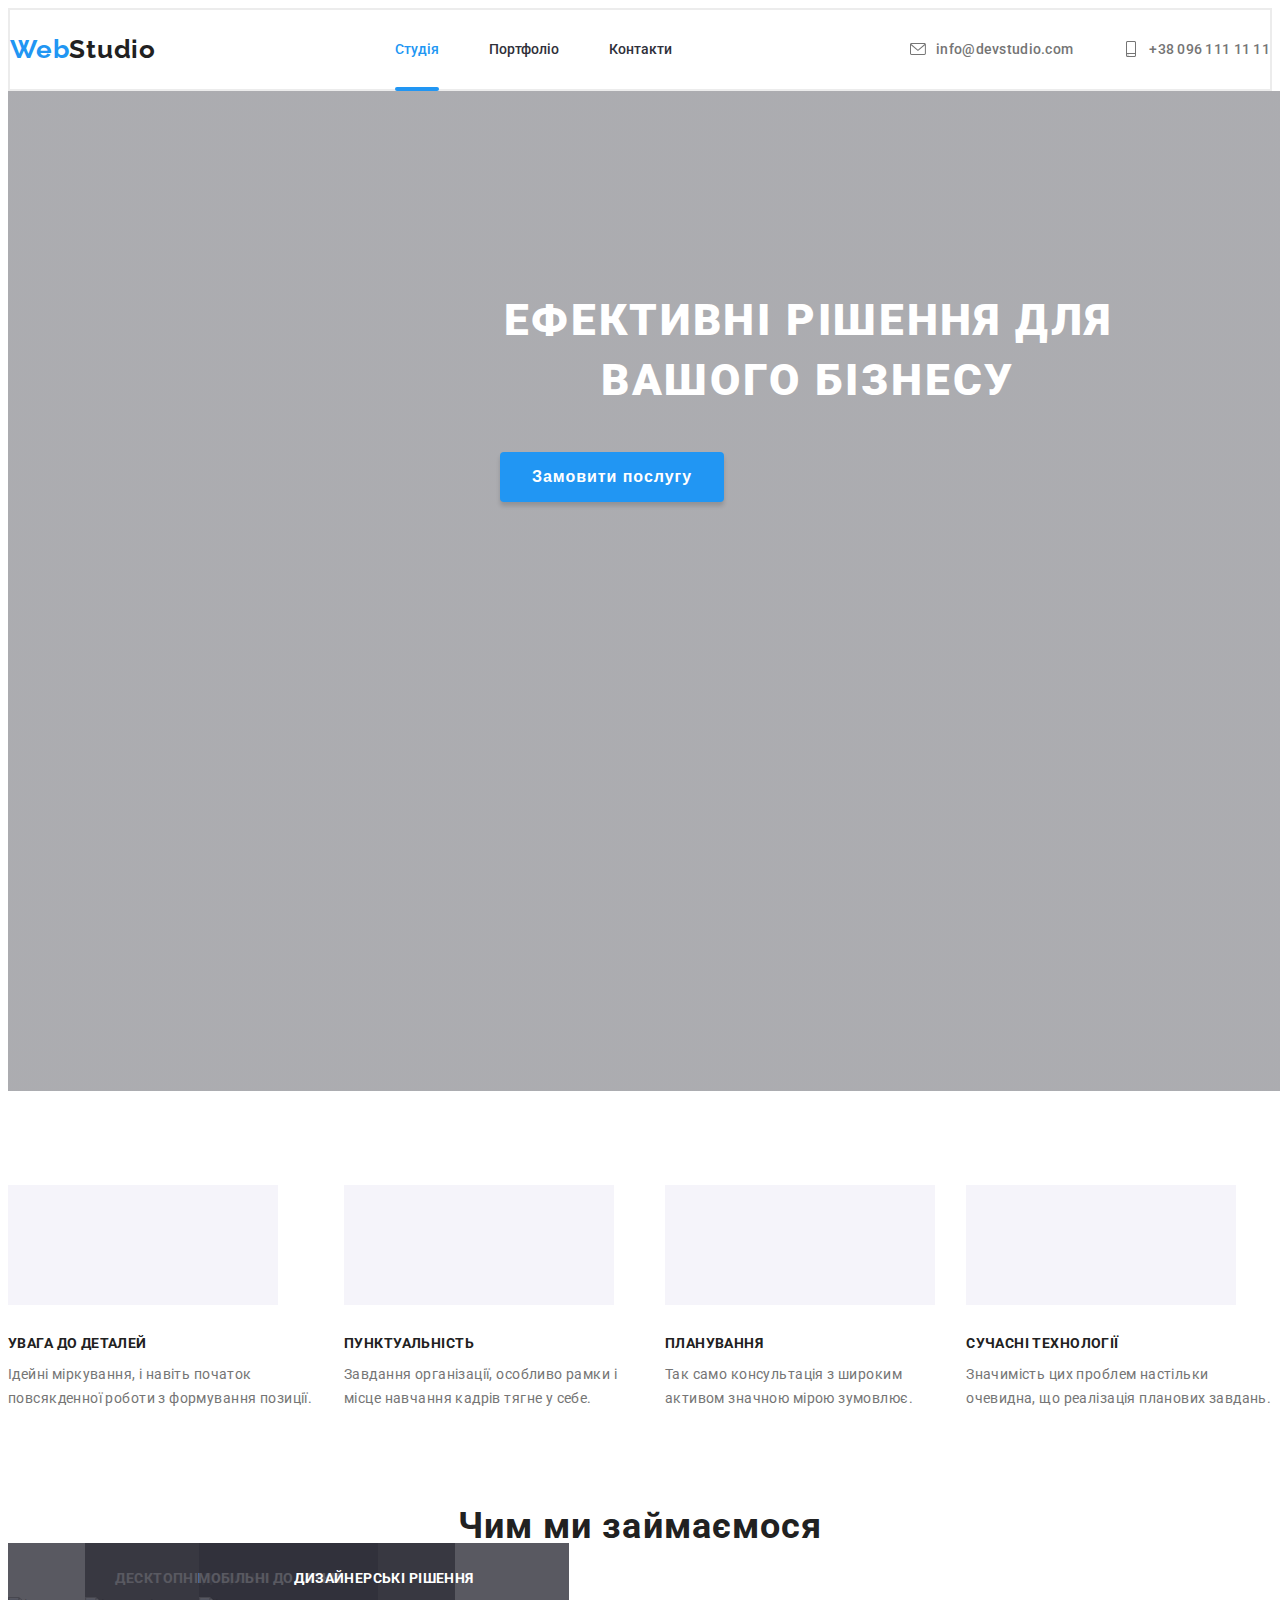
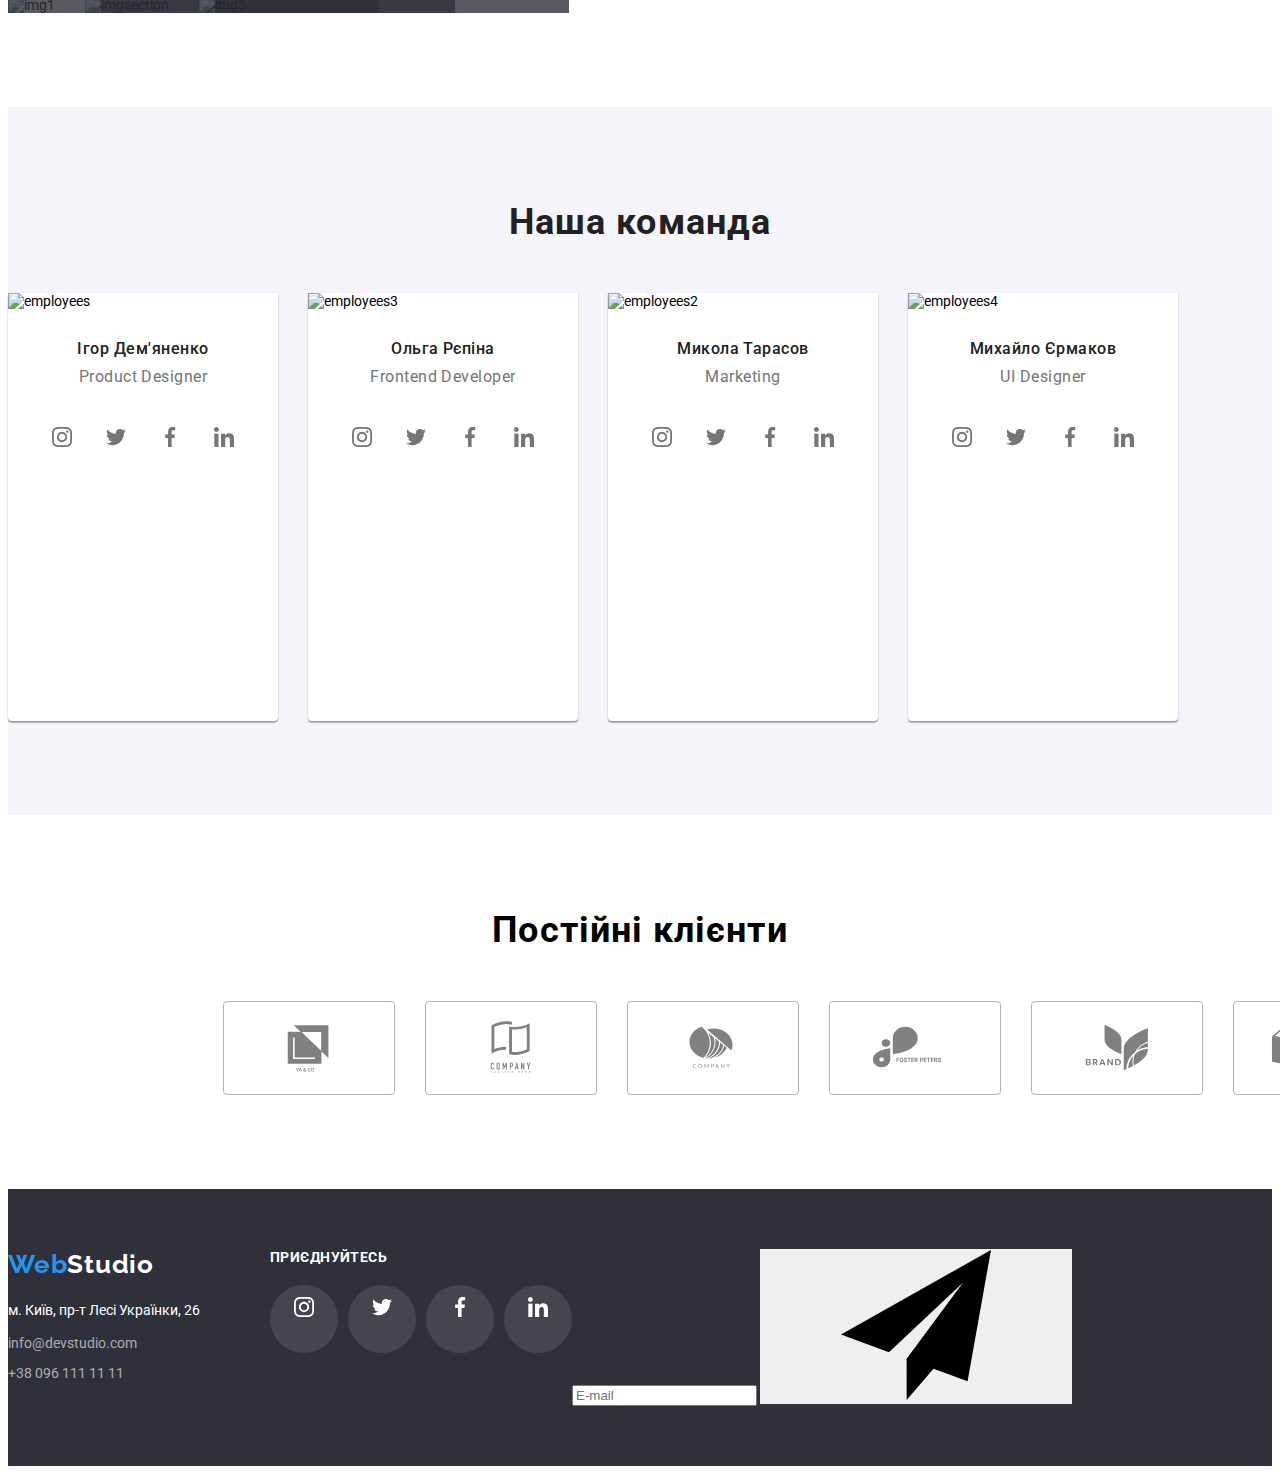
==== commit 963c1a3c: "s" ====
--- a/index.html
+++ b/index.html
@@ -27,7 +27,7 @@
         >
         <ul class="header-list">
           <li class="header-item">
-            <a href="./index.html" class="header-link">Студія</a>
+            <a href="./index.html" class="header-link after color">Студія</a>
           </li>
           <li class="header-item">
             <a href="./portfolio.html" class="header-link">Портфоліо</a>
@@ -41,9 +41,7 @@
             <svg class="email">
               <use href="./img/symboldefts.svg/icon.svg#icon-envelope"></use>
             </svg>
-            <a href="mailto:info@devstudio.com" id="header-tel"
-              >info@devstudio.com</a
-            >
+            <a href="mailto:info@devstudio.com" id="header-tel">info@devstudio.com</a>
           </li>
           <li class="header-items">
             <svg class="phone">
@@ -141,11 +139,7 @@
         <h2 class="employees-title">Наша команда</h2>
         <ul class="employees-list">
           <li class="employees-item">
-            <img
-              src="./img/employees.jpg"
-              class="employees-img"
-              alt="employees"
-            />
+            <img  src="./img/employees.jpg" class="employees-img" alt="employees"/>
             <h3 class="employees-text">Ігор Дем'яненко</h3>
             <p class="employees-description">Product Designer</p>
             <ul class="employees-svg-list">
@@ -156,27 +150,23 @@
           </li>
           <li class="employees-svg-item">
             <svg class="employees-svg">
-              <use href="./img/symboldefts.svg/icon.svg#icon-twitter"></svg>
-            </svg>
-          </li>
-          <li class="employees-svg-item">
-            <svg class="employees-svg">
-              <use href="./img/symboldefts.svg/icon.svg#icon-facebook"></svg>
-            </svg>
-          </li>
-          <li class="employees-svg-item">
-            <svg class="employees-svg">
-              <use href="./img/symboldefts.svg/icon.svg#icon-linkedin"></svg>
+              <use href="./img/symboldefts.svg/icon.svg#icon-twitter">
+            </svg>
+          </li>
+          <li class="employees-svg-item">
+            <svg class="employees-svg">
+              <use href="./img/symboldefts.svg/icon.svg#icon-facebook">
+            </svg>
+          </li>
+          <li class="employees-svg-item">
+            <svg class="employees-svg">
+              <use href="./img/symboldefts.svg/icon.svg#icon-linkedin">
             </svg>
           </li>
           </ul>
           </li>
           <li class="employees-item">
-            <img
-              src="./img/employees3.jpg"
-              class="employees-img"
-              alt="employees3"
-            />
+            <img src="./img/employees3.jpg" class="employees-img" alt="employees3"/>
             <h3 class="employees-text">Ольга Рєпіна</h3>
             <p class="employees-description">Frontend Developer</p>
             <ul class="employees-svg-list">
@@ -187,17 +177,17 @@
           </li>
           <li class="employees-svg-item">
             <svg class="employees-svg">
-              <use href="./img/symboldefts.svg/icon.svg#icon-twitter"></svg>
-            </svg>
-          </li>
-          <li class="employees-svg-item">
-            <svg class="employees-svg">
-              <use href="./img/symboldefts.svg/icon.svg#icon-facebook"></svg>
-            </svg>
-          </li>
-          <li class="employees-svg-item">
-            <svg class="employees-svg">
-              <use href="./img/symboldefts.svg/icon.svg#icon-linkedin"></svg>
+              <use href="./img/symboldefts.svg/icon.svg#icon-twitter">
+            </svg>
+          </li>
+          <li class="employees-svg-item">
+            <svg class="employees-svg">
+              <use href="./img/symboldefts.svg/icon.svg#icon-facebook">
+            </svg>
+          </li>
+          <li class="employees-svg-item">
+            <svg class="employees-svg">
+              <use href="./img/symboldefts.svg/icon.svg#icon-linkedin">
             </svg>
           </li>
           </ul>
@@ -218,27 +208,23 @@
           </li>
           <li class="employees-svg-item">
             <svg class="employees-svg">
-              <use href="./img/symboldefts.svg/icon.svg#icon-twitter"></svg>
-            </svg>
-          </li>
-          <li class="employees-svg-item">
-            <svg class="employees-svg">
-              <use href="./img/symboldefts.svg/icon.svg#icon-facebook"></svg>
-            </svg>
-          </li>
-          <li class="employees-svg-item">
-            <svg class="employees-svg">
-              <use href="./img/symboldefts.svg/icon.svg#icon-linkedin"></svg>
+              <use href="./img/symboldefts.svg/icon.svg#icon-twitter">
+            </svg>
+          </li>
+          <li class="employees-svg-item">
+            <svg class="employees-svg">
+              <use href="./img/symboldefts.svg/icon.svg#icon-facebook">
+            </svg>
+          </li>
+          <li class="employees-svg-item">
+            <svg class="employees-svg">
+              <use href="./img/symboldefts.svg/icon.svg#icon-linkedin">
             </svg>
           </li>
           </ul>
           </li>
           <li class="employees-item">
-            <img
-              src="./img/imemployees4.jpg"
-              class="employees-img"
-              alt="employees4"
-            />
+            <img src="./img/imemployees4.jpg" class="employees-img" alt="employees4"/>
             <h3 class="employees-text">Михайло Єрмаков</h3>
             <p class="employees-description">UI Designer</p>
             <ul class="employees-svg-list">
@@ -249,17 +235,17 @@
           </li>
           <li class="employees-svg-item">
             <svg class="employees-svg">
-              <use href="./img/symboldefts.svg/icon.svg#icon-twitter"></svg>
-            </svg>
-          </li>
-          <li class="employees-svg-item">
-            <svg class="employees-svg">
-              <use href="./img/symboldefts.svg/icon.svg#icon-facebook"></svg>
-            </svg>
-          </li>
-          <li class="employees-svg-item">
-            <svg class="employees-svg">
-              <use href="./img/symboldefts.svg/icon.svg#icon-linkedin"></svg>
+              <use href="./img/symboldefts.svg/icon.svg#icon-twitter">
+            </svg>
+          </li>
+          <li class="employees-svg-item">
+            <svg class="employees-svg">
+              <use href="./img/symboldefts.svg/icon.svg#icon-facebook">
+            </svg>
+          </li>
+          <li class="employees-svg-item">
+            <svg class="employees-svg">
+              <use href="./img/symboldefts.svg/icon.svg#icon-linkedin">
             </svg>
           </li>
           </ul>
@@ -313,9 +299,7 @@
         <div class="foot-email-tel">
         <address class="adres">м. Київ, пр-т Лесі Українки, 26</address>
 
-        <a href="mailto:info@devstudio.com" class="mailto"
-          >info@devstudio.com</a
-        >
+        <a href="mailto:info@devstudio.com" class="mailto">info@devstudio.com</a>
         <a href="tel:+380961111111" class="tel">+38 096 111 11 11</a>
       </div>
       </div>
@@ -343,6 +327,15 @@
         </svg>
       </li>
       </ul>
+  </div>
+  <div class="flex-footer3">
+    <h2 class="flex-footer3-title"></h2>
+    <input type="email" placeholder="E-mail" class="flex-footer3-input">
+    <button type="button">
+      <svg class="telega">
+        <use href="./img/symboldefts.svg/icon.svg#icon-telega"></svg>
+      </svg>
+    </button>
   </div>
 </div>
 </div>
--- a/css/style.css
+++ b/css/style.css
@@ -52,6 +52,7 @@
     font-size: 14px;
     font-weight: 500;
     line-height: normal;
+    
 }
 
 .header-link:focus {
@@ -224,6 +225,10 @@
     fill: #2196F3;
 }
 
+.header-item {
+    position: relative;
+}
+
 .header-links {
     text-align: center;
 }
@@ -544,6 +549,64 @@
     visibility: hidden;
     opacity: 0;
     pointer-events: none;
+}
+
+
+.presentation-overlay {
+    background: rgba(33, 150, 243, 0.90);
+    width: 370px;
+    height: 294px;
+    position: absolute;
+    left: 0px;
+    top: 0px;
+    opacity: 0;
+}
+
+.presentation-overlay:hover {
+    opacity: 1;
+}
+
+.header-link:hover::after {
+    display: block;
+    content: '';
+    border-radius: 2px;
+    background: #2196F3;
+    width: 100%;
+    height: 4px;
+    position: absolute;
+    top: 46px;
+    left: 0px;
+}
+
+.after::after {
+    display: block;
+    content: '';
+    border-radius: 2px;
+    background: #2196F3;
+    width: 100%;
+    height: 4px;
+    position: absolute;
+    top: 46px;
+    left: 0px;
+}
+
+.color {
+    color: #2196F3;
+}
+
+
+.overlay-text {
+    color: #FFF;
+    font-family: Roboto;
+    font-size: 18px;
+    font-style: normal;
+    font-weight: 400;
+    line-height: 28px; 
+    letter-spacing: 0.54px;
+    padding-top: 63px;
+    padding-left: 24px;
+    padding-right: 24px;
+    padding-bottom: 63px;
 }
 
 
@@ -718,6 +781,8 @@
     border: 1px solid #EEE;
     max-width: 370px;
     flex-basis: calc(100% - (30px * 2) / 3);
+    position: relative;
+    overflow: hidden;
 }
 
 .presentation-item:hover {
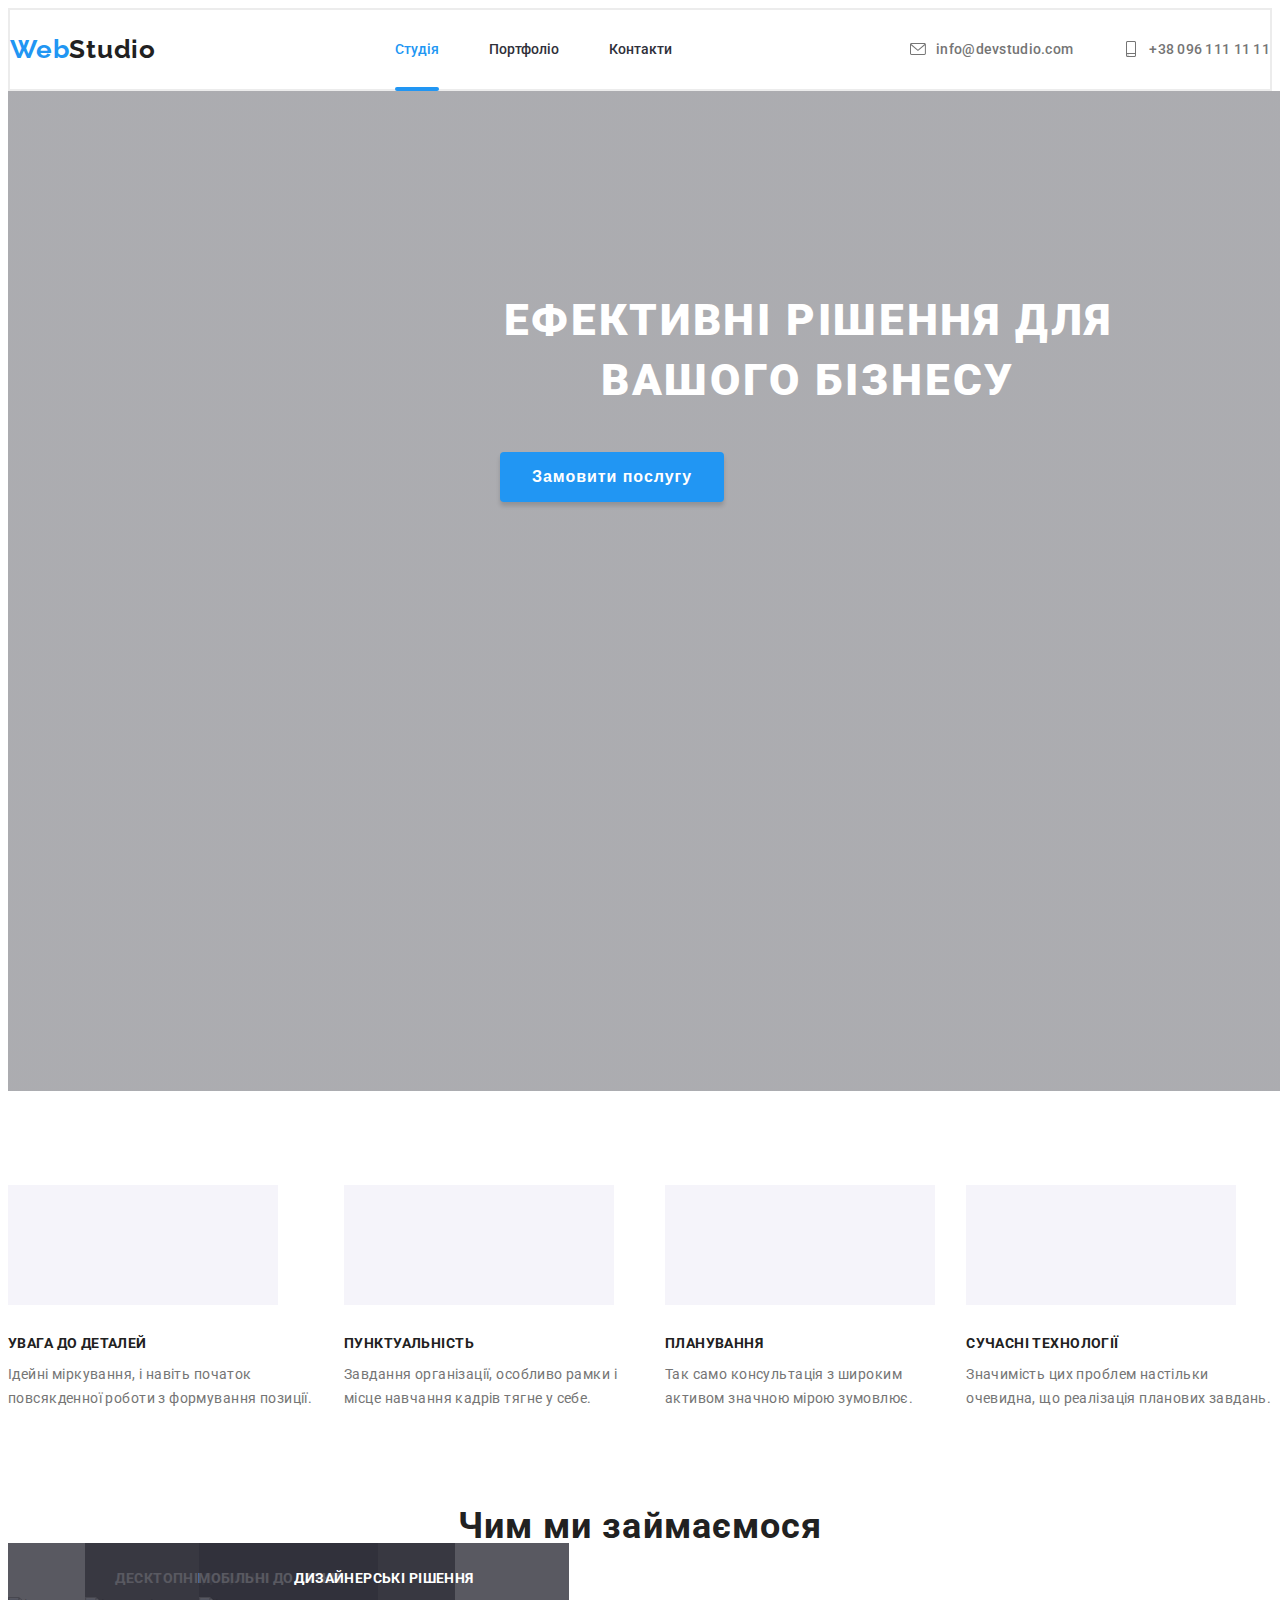
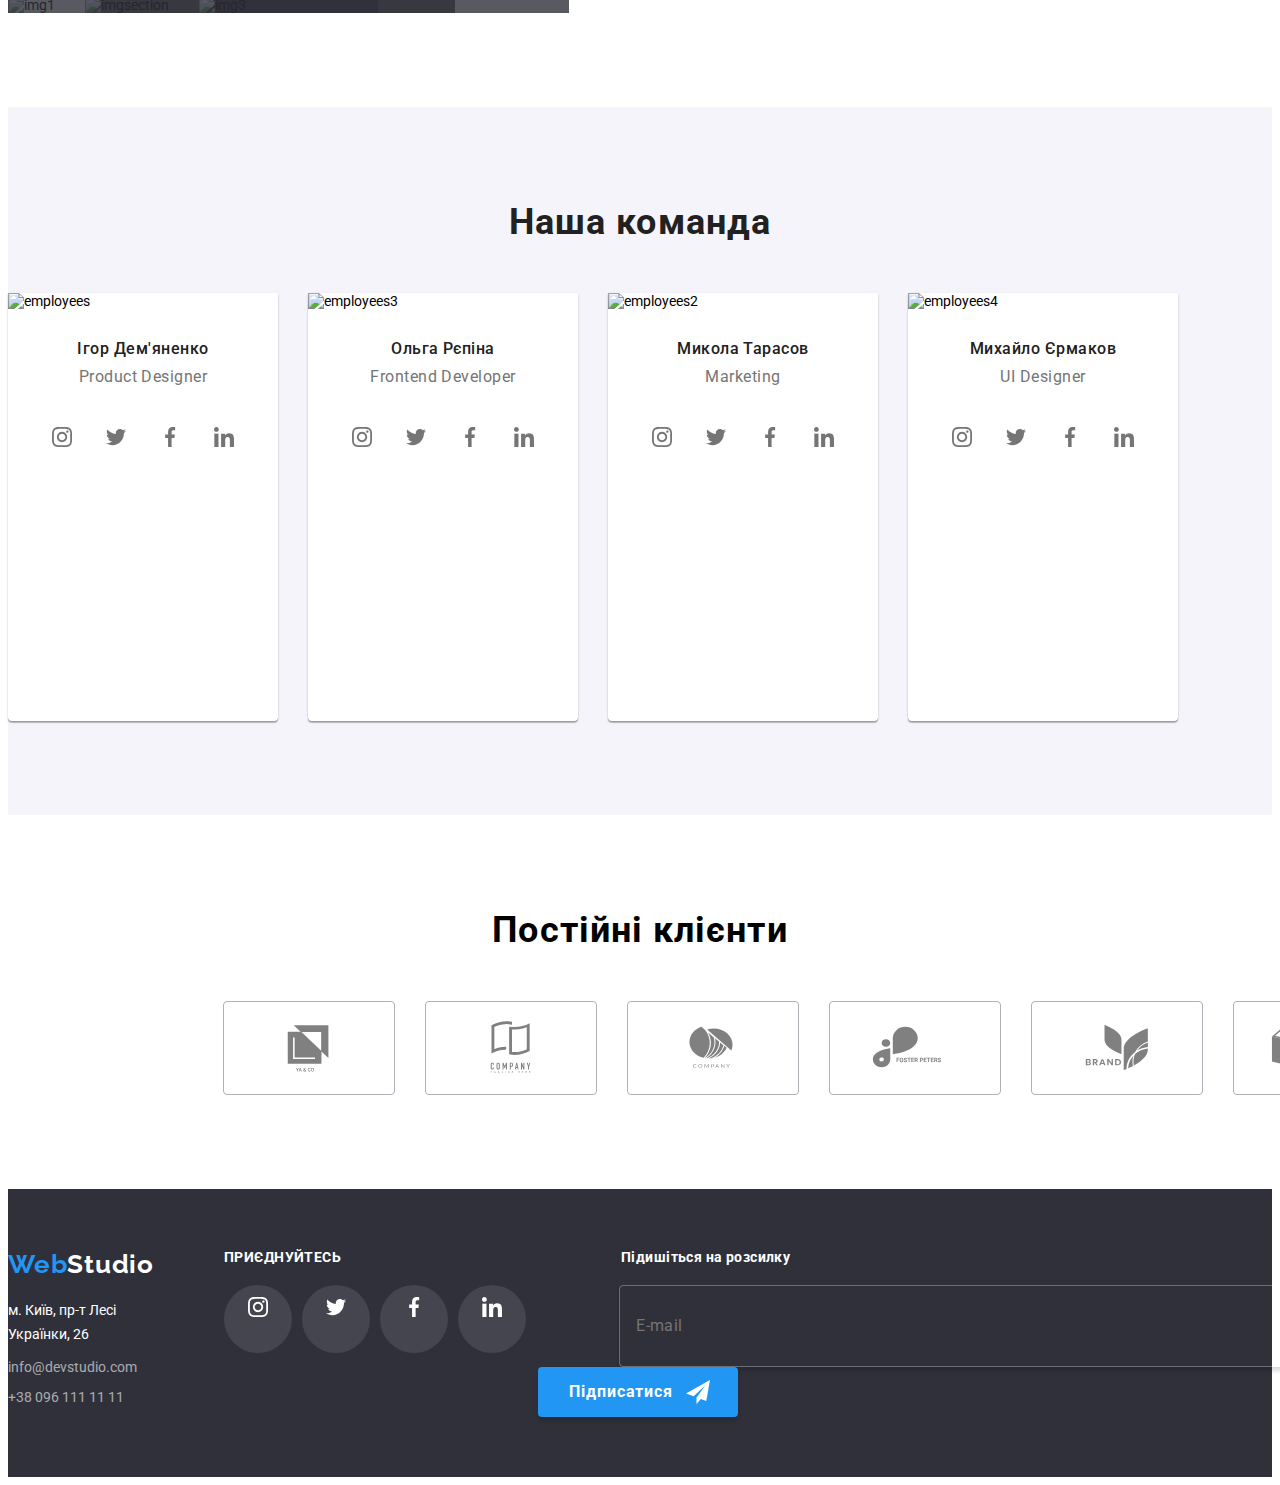
==== commit c98f1245: "form" ====
--- a/index.html
+++ b/index.html
@@ -329,13 +329,13 @@
       </ul>
   </div>
   <div class="flex-footer3">
-    <h2 class="flex-footer3-title"></h2>
+    <h2 class="flex-footer3-title">Підишіться на розсилку</h2>
     <input type="email" placeholder="E-mail" class="flex-footer3-input">
-    <button type="button">
-      <svg class="telega">
-        <use href="./img/symboldefts.svg/icon.svg#icon-telega"></svg>
-      </svg>
-    </button>
+    <button type="button" class="flexfooter3-button">Підписатися
+      <svg class="telega" xmlns="http://www.w3.org/2000/svg" width="24" height="24" viewBox="0 0 24 24" fill="none">
+        <path d="M24 0L0 13.5L7.66994 16.3407L19.5 5.25002L10.5017 17.3896L10.509 17.3923L10.5 17.3896V24.0001L14.8013 18.982L20.2501 21.0001L24 0Z" fill="white"/>
+        </svg>
+      </button>
   </div>
 </div>
 </div>
--- a/css/style.css
+++ b/css/style.css
@@ -607,6 +607,12 @@
     padding-left: 24px;
     padding-right: 24px;
     padding-bottom: 63px;
+}
+
+.telega {
+    position: absolute;
+    top: 13px;
+    left: 148px;
 }
 
 
@@ -795,6 +801,62 @@
     display: flex;
 }
 
+.flex-footer3-title {
+    color: #FFF;
+    font-family: Roboto;
+    font-size: 14px;
+    font-style: normal;
+    font-weight: 700;
+    line-height: normal;
+    letter-spacing: 0.42px;
+    margin-left: 95px;
+}
+
+.flex-footer3-input {
+    padding-top: 15px;
+    padding-bottom: 15px;
+    padding-left: 16px;
+    padding-right: 295px;
+    color: rgba(255, 255, 255, 0.60);
+    font-family: Roboto;
+    font-size: 16px;
+    font-style: normal;
+    font-weight: 400;
+    line-height: 20px; 
+    letter-spacing: 0.48px;
+    width: 358px;
+    height: 50px;
+    border-radius: 4px;
+    border: 1px solid rgba(255, 255, 255, 0.30);
+    background: rgba(33, 150, 243, 0.00);
+    box-shadow: 0px 4px 4px 0px rgba(0, 0, 0, 0.15);
+    margin-left: 93px;
+    margin-top: 20px;
+}
+
+.flexfooter3-button {
+    padding-top: 10px;
+    padding-bottom: 10px;
+    padding-left: 28px;
+    padding-right: 62px;
+    color: #FFF;
+    text-align: center;
+    font-family: Roboto;
+    font-size: 16px;
+    font-style: normal;
+    font-weight: 700;
+    line-height: 30px; 
+    letter-spacing: 0.96px;
+    border-radius: 4px;
+    background: #2196F3;
+    box-shadow: 0px 4px 4px 0px rgba(0, 0, 0, 0.15);
+    width: 200px;
+    height: 50px;
+    flex-shrink: 0;
+    margin-left: 12px;
+    position: relative;
+}
+
 .sot-title {
     color: #FFF;
     font-family: Roboto;
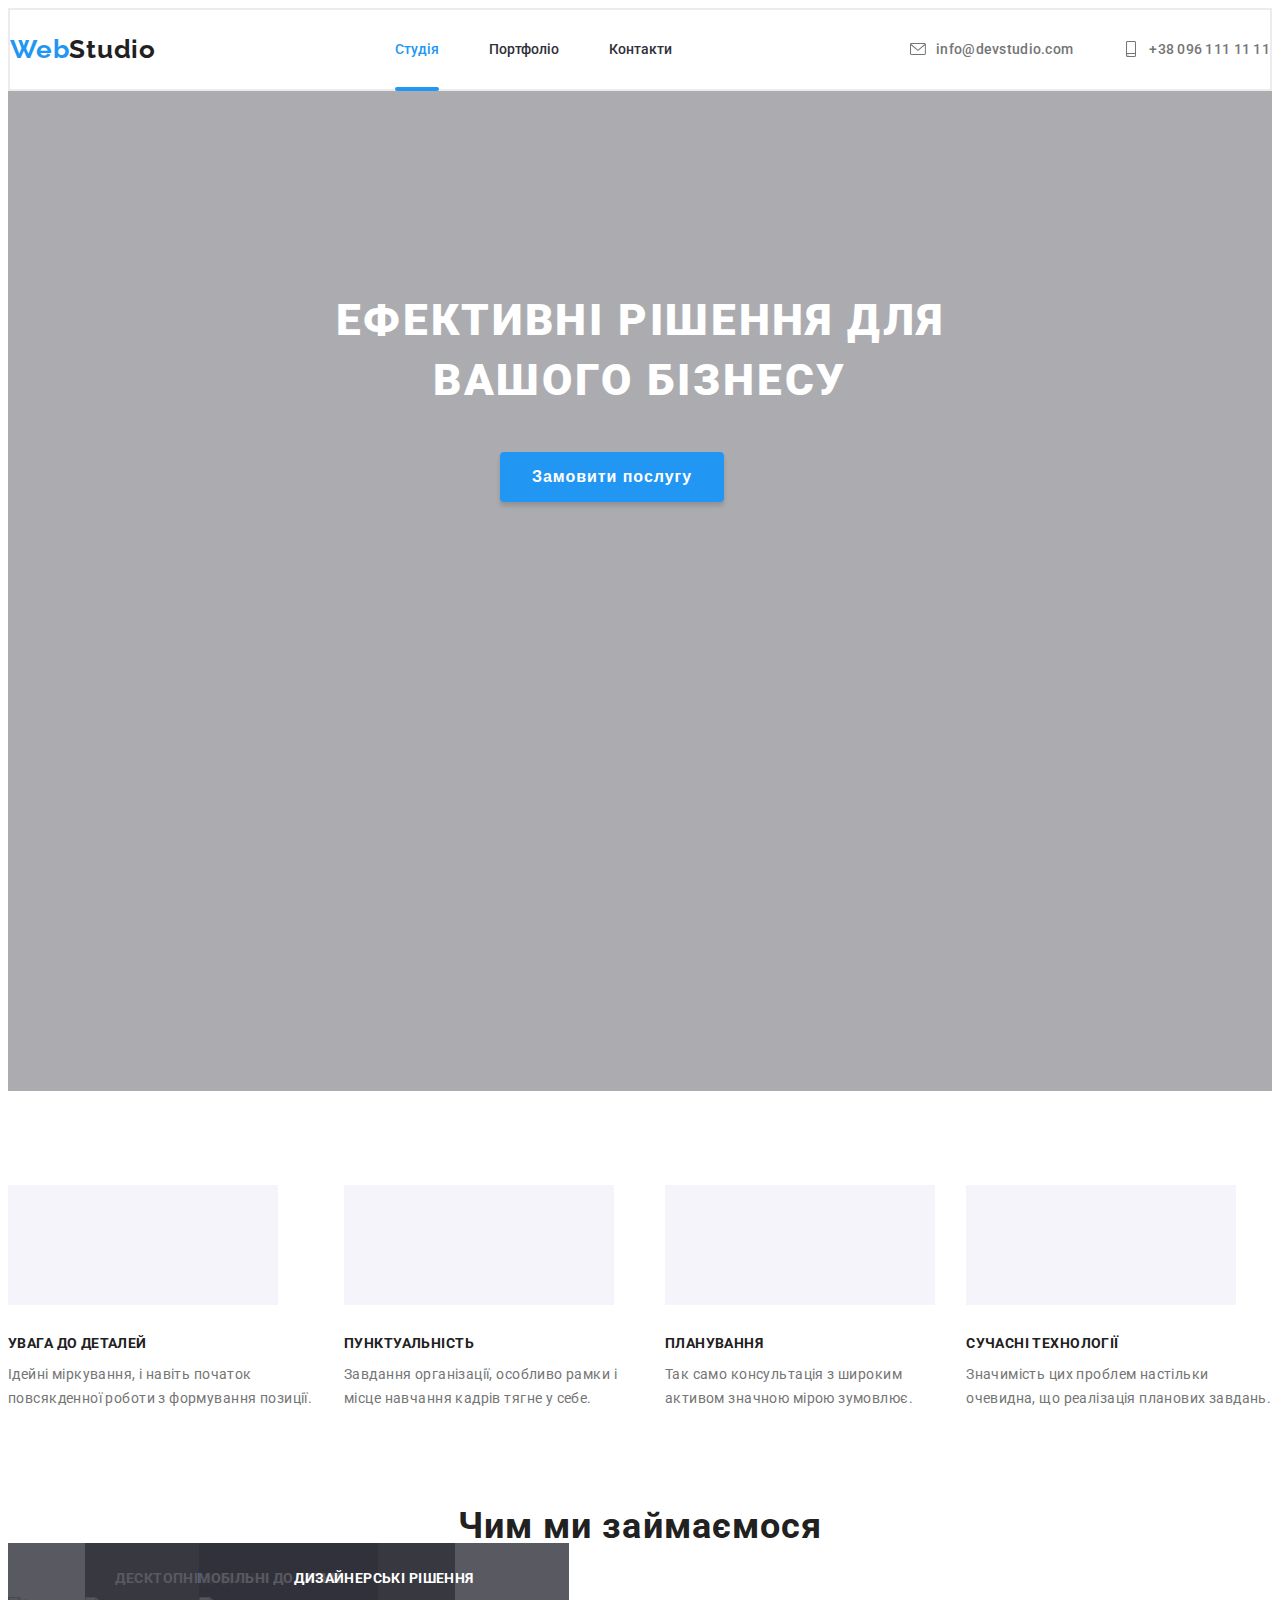
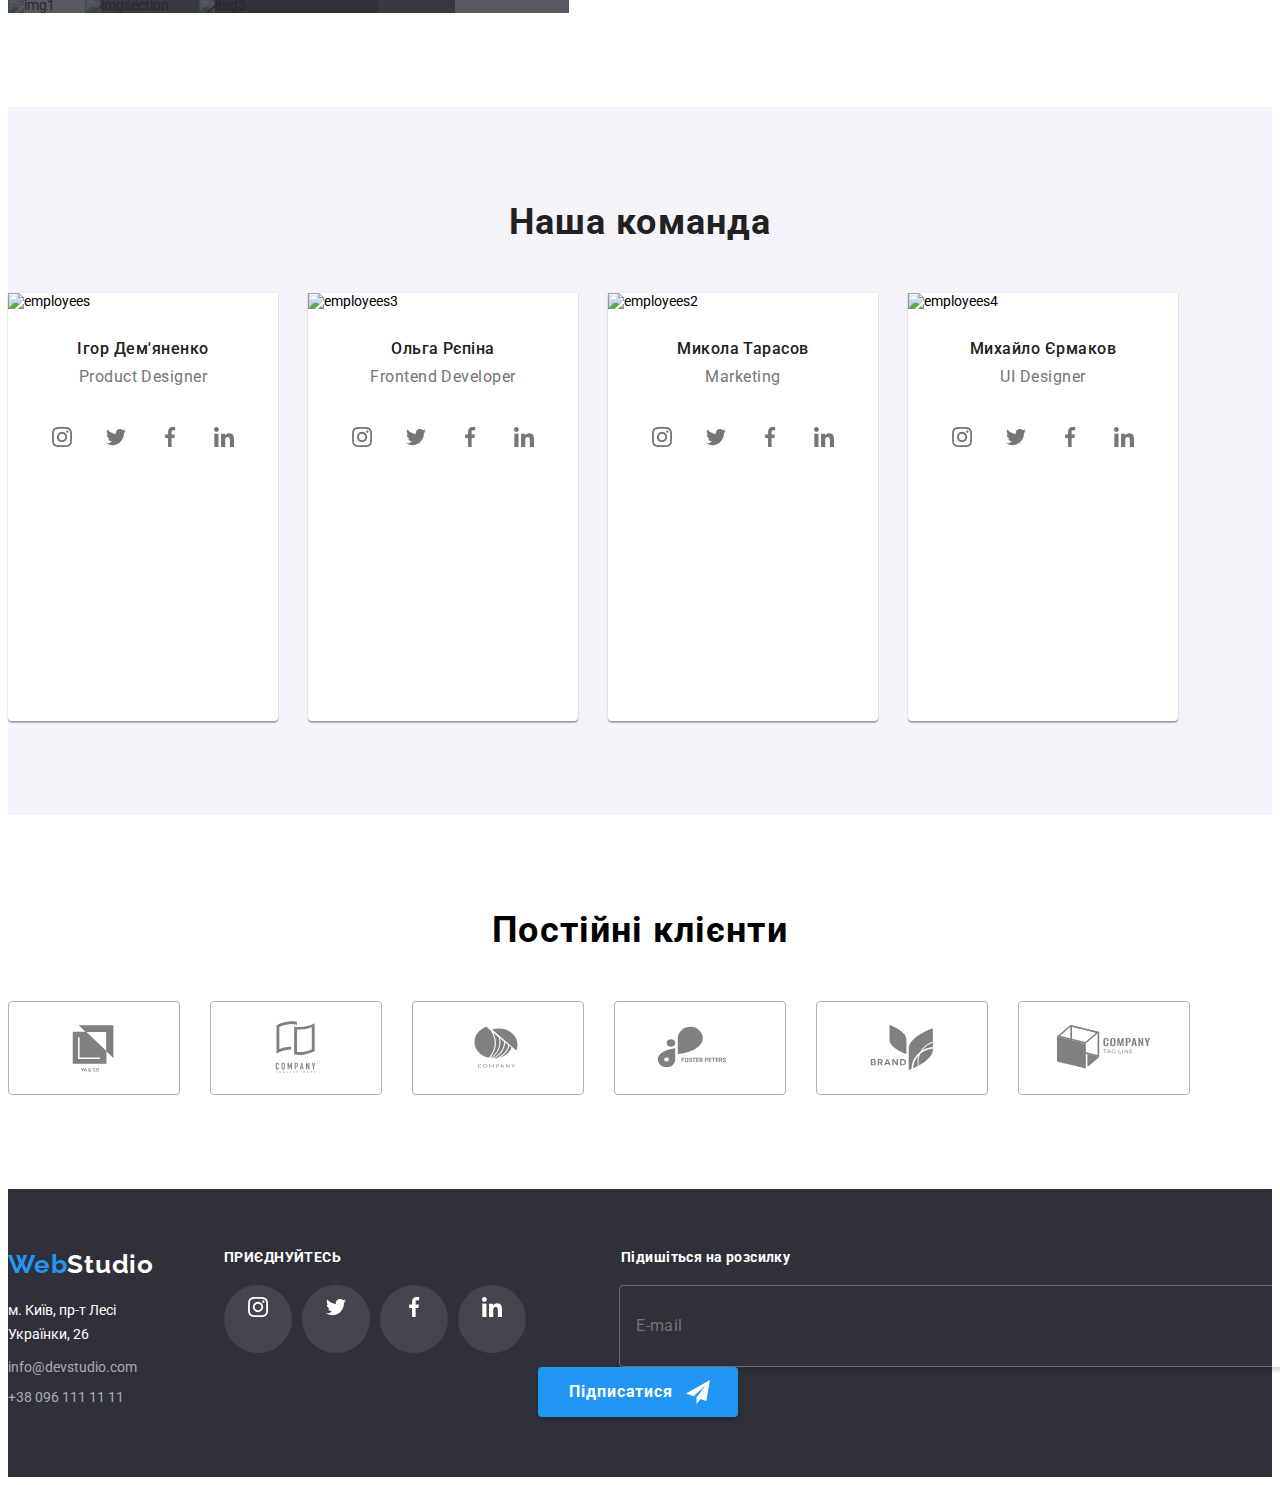
==== commit 10af9597: "animation" ====
--- a/index.html
+++ b/index.html
@@ -254,6 +254,7 @@
       </div>
     </section>
     <section class="customers">
+      <div class="container">
       <h2 class="customers-title">Постійні клієнти</h2>
       <ul class="customers-list">
         
@@ -288,6 +289,7 @@
       </svg>
     </li>
       </ul>
+    </div>
     </section>
     <footer class="foot">
       <div class="container  box-container">
@@ -330,21 +332,23 @@
   </div>
   <div class="flex-footer3">
     <h2 class="flex-footer3-title">Підишіться на розсилку</h2>
+    <form action="">
     <input type="email" placeholder="E-mail" class="flex-footer3-input">
     <button type="button" class="flexfooter3-button">Підписатися
       <svg class="telega" xmlns="http://www.w3.org/2000/svg" width="24" height="24" viewBox="0 0 24 24" fill="none">
         <path d="M24 0L0 13.5L7.66994 16.3407L19.5 5.25002L10.5017 17.3896L10.509 17.3923L10.5 17.3896V24.0001L14.8013 18.982L20.2501 21.0001L24 0Z" fill="white"/>
         </svg>
       </button>
+    </form>
   </div>
 </div>
 </div>
     </footer>
     <div class="beckgdrop is-hidden" data-modal>
       <div class="modal">
-        <div class="close-box">
+        <div class="close-box" data-modal-close>
         <svg class="close">
-          <use href="./img/symboldefts.svg/icon.svg#icon-close"  data-modal-close></use>
+          <use href="./img/symboldefts.svg/icon.svg#icon-close"></use>
         </svg>
       </div>
         <h2 class="modal-title">Залиште свої дані, ми вам передзвонимо</h2>
@@ -367,7 +371,7 @@
             <svg class="modal-svg">
               <use href="./img/symboldefts.svg/icon.svg#icon-phone"></use>
             </svg>
-          <input type="text" class="form-input">
+          <input type="tel" class="form-input">
           
         </div>
         </li>
--- a/css/style.css
+++ b/css/style.css
@@ -64,6 +64,7 @@
 
 .header-link:hover {
      color: #2196F3;
+     transition: cubic-bezier(0.4, 0, 0.2, 1) 250ms;
 }
 
 .foot {
@@ -88,7 +89,7 @@
     font-size: 44px;
     padding-top: 200px;
     padding-bottom: 200px;    
-    width: 1600px;
+    max-width: 1600px;
     height: 600px;
 
 }
@@ -156,13 +157,12 @@
 
 .customers-item:hover {
     border: 1px solid #2196F3;
+    transition: cubic-bezier(0.4, 0, 0.2, 1) 250ms;
 }
 
 .customers-list {
     display: flex;
     gap: 30px;
-    margin-left: 215px;
-    margin-right: 215px;
     padding-bottom: 94px;
 }
 
@@ -211,18 +211,22 @@
 
 .header-items:hover .email {
     fill: #2196F3;
+    transition: cubic-bezier(0.4, 0, 0.2, 1) 250ms;
 }
 
 .employees-svg-item:hover .employees-svg {
     fill: #FFF;
+    transition: cubic-bezier(0.4, 0, 0.2, 1) 250ms;
 }
 
 .customers-item:hover .customers-svg {
     fill: #2196F3;
+    transition: cubic-bezier(0.4, 0, 0.2, 1) 250ms;
 }
 
 .header-items:hover .phone {
     fill: #2196F3;
+    transition: cubic-bezier(0.4, 0, 0.2, 1) 250ms;
 }
 
 .header-item {
@@ -534,15 +538,18 @@
 
 .close-box:hover  .close {
     fill: #2196F3;
+    transition: cubic-bezier(0.4, 0, 0.2, 1) 250ms;
 }
 
 .box:hover {
     fill: #2196F3;
     border:1px solid #2196F3;
+    transition: cubic-bezier(0.4, 0, 0.2, 1) 250ms;
 }
 
 .box-big:hover {
     border:1px solid #2196F3;
+    transition: cubic-bezier(0.4, 0, 0.2, 1) 250ms;
 }
 
 .beckgdrop.is-hidden {
@@ -564,6 +571,7 @@
 
 .presentation-overlay:hover {
     opacity: 1;
+    transition: cubic-bezier(0.4, 0, 0.2, 1) 250ms;
 }
 
 .header-link:hover::after {
@@ -794,6 +802,7 @@
 .presentation-item:hover {
     border: 1px solid #EEE;
     background: #FFF;
+    transition: cubic-bezier(0.4, 0, 0.2, 1) 250ms;   
     box-shadow: 1px 4px 6px 0px rgba(0, 0, 0, 0.16), 0px 4px 4px 0px rgba(0, 0, 0, 0.06), 0px 1px 1px 0px rgba(0, 0, 0, 0.12);
 }
 
@@ -809,7 +818,7 @@
     font-weight: 700;
     line-height: normal;
     letter-spacing: 0.42px;
-    margin-left: 95px;
+    padding-left: 95px;
 }
 
 .flex-footer3-input {
@@ -911,6 +920,7 @@
 .naviganion-button:hover {
     background-color: #2196F3;
     color: var(--adress-color);
+    transition: cubic-bezier(0.4, 0, 0.2, 1) 250ms;
 }
 
 .navigation-list {
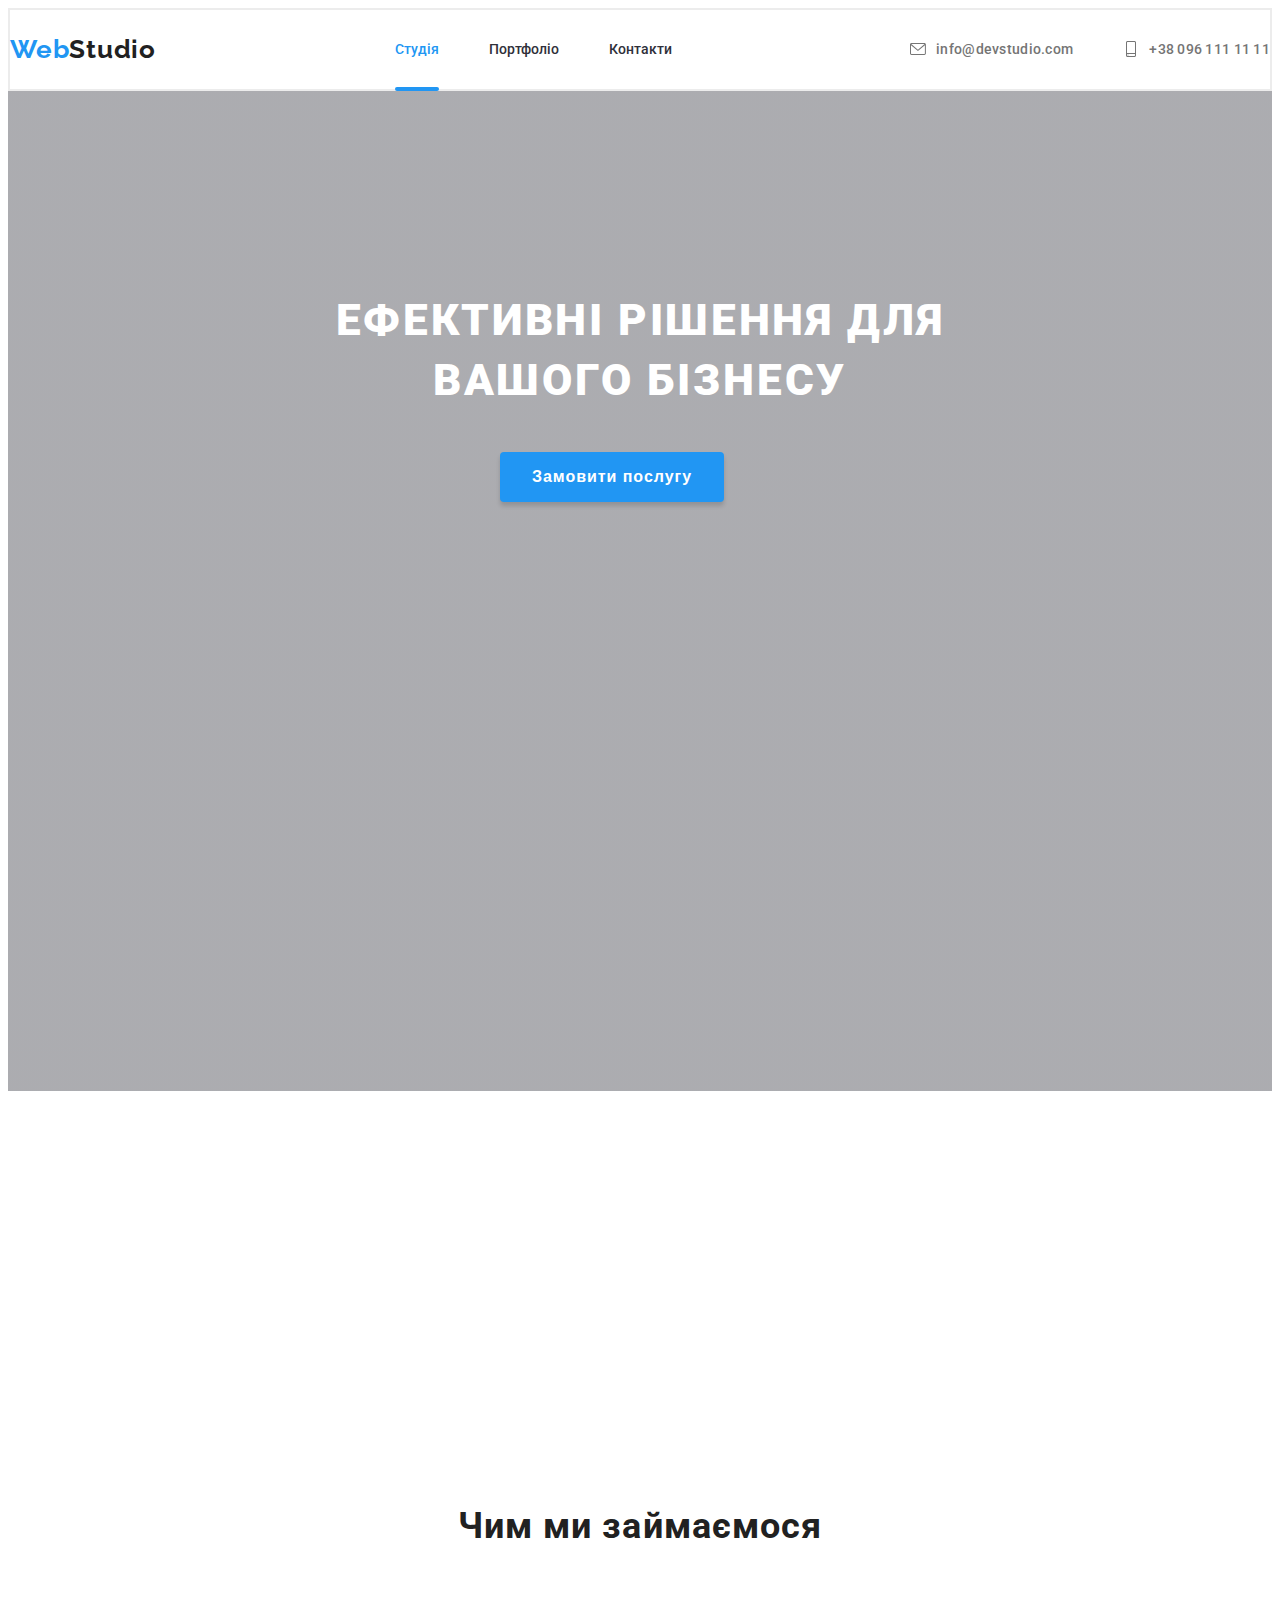
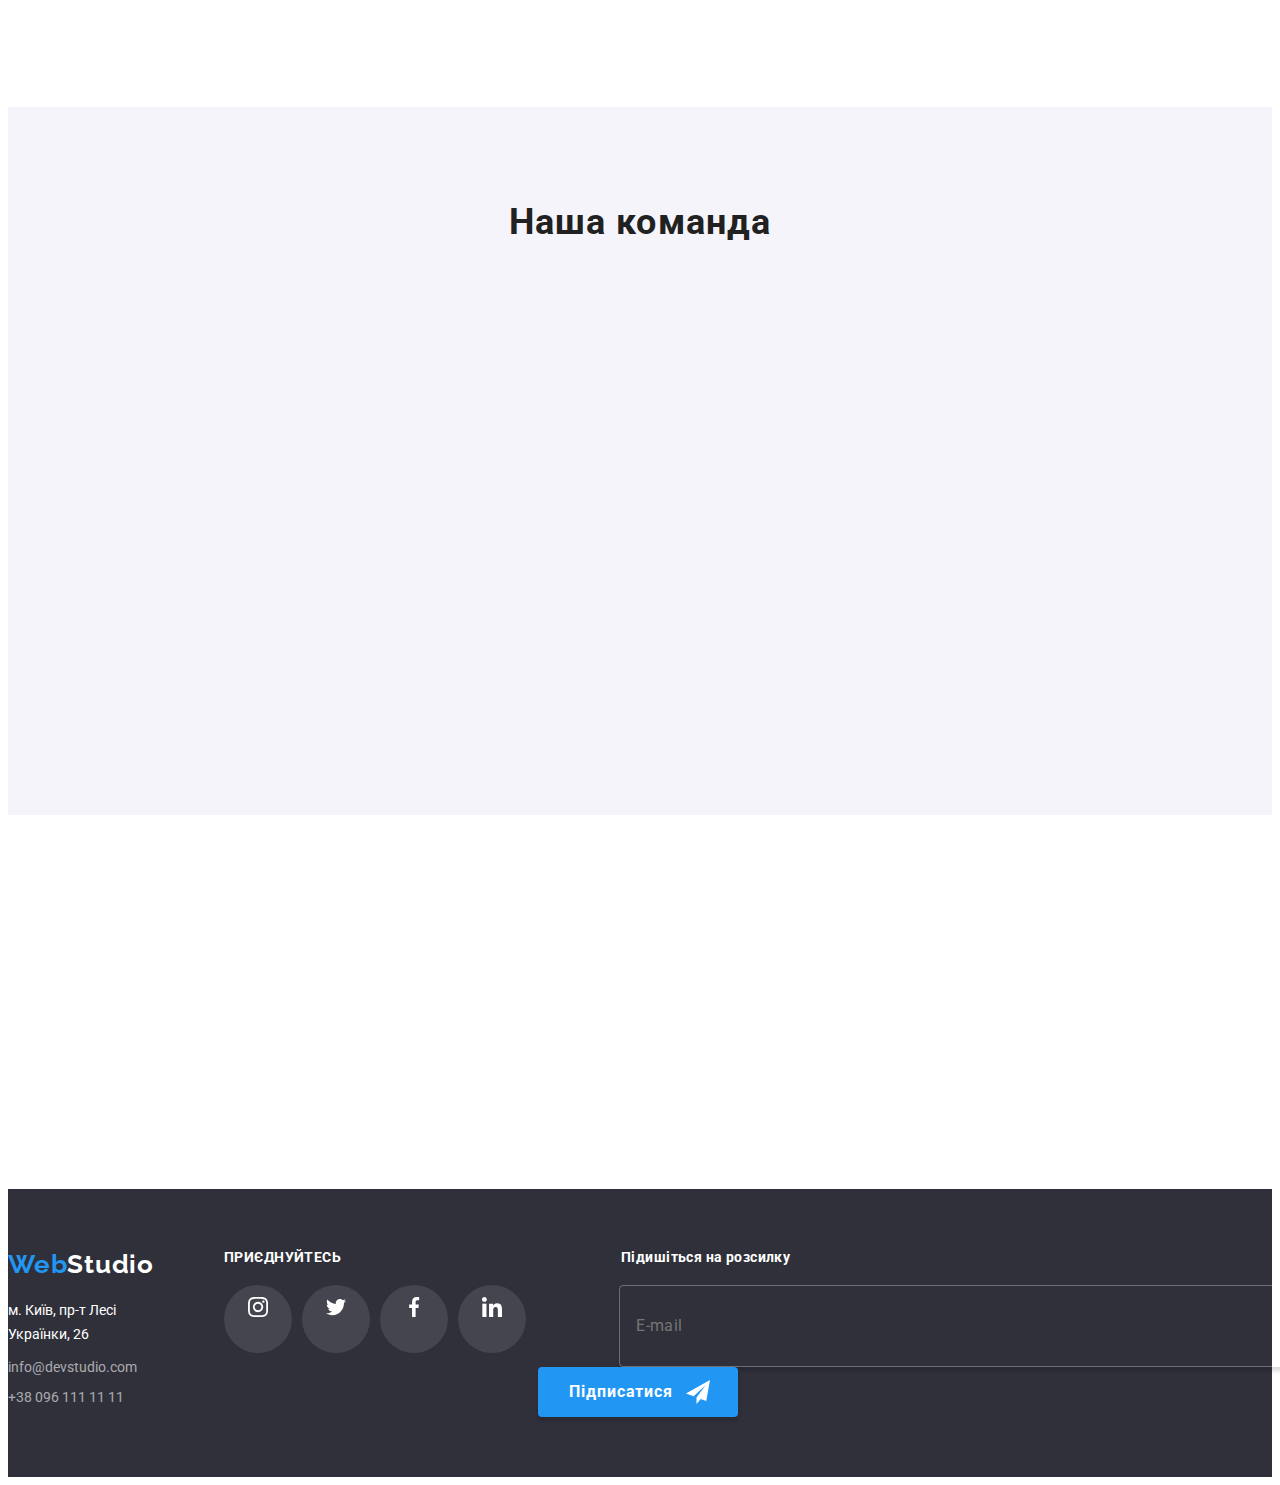
==== commit 96e26b2b: "css" ====
--- a/index.html
+++ b/index.html
@@ -10,6 +10,11 @@
       href="https://fonts.googleapis.com/css2?family=Raleway:wght@700&family=Roboto:wght@400;500;700;900&display=swap"
       rel="stylesheet"
     />
+    <link
+    rel="stylesheet"
+    href="https://cdnjs.cloudflare.com/ajax/libs/animate.css/4.1.1/animate.min.css"
+  />
+  <link href="https://unpkg.com/aos@2.3.1/dist/aos.css" rel="stylesheet">
     <link rel="stylesheet" href="https://cdnjs.cloudflare.com/ajax/libs/modern-normalize/2.0.0/modern-normalize.min.css" integrity="sha512-4xo8blKMVCiXpTaLzQSLSw3KFOVPWhm/TRtuPVc4WG6kUgjH6J03IBuG7JZPkcWMxJ5huwaBpOpnwYElP/m6wg==" crossorigin="anonymous" referrerpolicy="no-referrer" />
     <link rel="stylesheet" href="./css/Normalize.css" />
     <link rel="stylesheet" href="./css/Reset.css" />
@@ -57,7 +62,7 @@
 
     <section class="information">
       <div class="container">
-        <h1 class="information-title">ЕФЕКТИВНІ РІШЕННЯ ДЛЯ ВАШОГО БІЗНЕСУ</h1>
+        <h1 class="information-title animate__heartBeat">ЕФЕКТИВНІ РІШЕННЯ ДЛЯ ВАШОГО БІЗНЕСУ</h1>
         <button type="button" class="button" data-modal-open>Замовити послугу</button>
       </div>
     </section>
@@ -67,10 +72,10 @@
     <section class="info">
       <div class="container">
         <ul class="info-list">
-          <li class="info-item">
+          <li class="info-item" data-aos="flip-left">
             <div class="info-box">
 
-            </div>
+            </div >
             <h2 class="info-text">Увага до деталей</h2>
             <p class="info-description">
               Ідейні міркування, і навіть початок повсякденної роботи з
@@ -80,7 +85,7 @@
           <div class="info-box">
 
           </div>
-          <li class="info-item2">
+          <li class="info-item2" data-aos="flip-left">
             <h2 class="info-text2">Пунктуальність</h2>
             <p class="info-description">
               Завдання організації, особливо рамки і місце навчання кадрів тягне
@@ -90,7 +95,7 @@
           <div class="info-box">
 
           </div>
-          <li class="info-item3">
+          <li class="info-item3" data-aos="flip-left">
             <h2 class="info-text3">Планування</h2>
             <p class="info-description">
               Так само консультація з широким активом значною мірою зумовлює.
@@ -99,7 +104,7 @@
           <div class="info-box">
 
           </div>
-          <li class="info-item4">
+          <li class="info-item4" data-aos="flip-left">
             <h2 class="info-text4">Сучасні технології</h2>
             <p class="info-description">
               Значимість цих проблем настільки очевидна, що реалізація планових
@@ -116,15 +121,16 @@
       <div class="container">
         <h2 class="labor-title">Чим ми займаємося</h2>
         <ul class="labor-list">
-          <li class="labor-item">
+          <li class="labor-item" data-aos="flip-left">
+            
             <img src="./img/services2.jpg" class="labor-img" alt="img1" />
                 <button class="lador-btn">ДЕСКТОПНІ ДОДАТКИ</button>
           </li>
-          <li class="labor-item">
+          <li class="labor-item" data-aos="flip-left">
             <img src="./img/services1.jpg" class="labor-img" alt="imgsection" />
             <button class="lador-btn">МОБІЛЬНІ ДОДАТКИ</button>
           </li>
-          <li class="labor-item">
+          <li class="labor-item" data-aos="flip-left">
             <img src="./img/services3.jpg" class="labor-img" alt="img3" />
             <button class="lador-btn">ДИЗАЙНЕРСЬКІ РІШЕННЯ</button>
           </li>
@@ -138,7 +144,7 @@
       <div class="container">
         <h2 class="employees-title">Наша команда</h2>
         <ul class="employees-list">
-          <li class="employees-item">
+          <li class="employees-item" data-aos="zoom-in-up">
             <img  src="./img/employees.jpg" class="employees-img" alt="employees"/>
             <h3 class="employees-text">Ігор Дем'яненко</h3>
             <p class="employees-description">Product Designer</p>
@@ -165,7 +171,7 @@
           </li>
           </ul>
           </li>
-          <li class="employees-item">
+          <li class="employees-item" data-aos="zoom-in-up">
             <img src="./img/employees3.jpg" class="employees-img" alt="employees3"/>
             <h3 class="employees-text">Ольга Рєпіна</h3>
             <p class="employees-description">Frontend Developer</p>
@@ -192,13 +198,13 @@
           </li>
           </ul>
           </li>
-          <li class="employees-item">
+          <li class="employees-item" data-aos="zoom-in-up">
             <img
               src="./img/employees2.jpg"
               class="employees-img"
               alt="employees2"
             />
-            <h3 class="employees-text">Микола Тарасов</h3>
+            <h3 class="employees-text" >Микола Тарасов</h3>
             <p class="employees-description">Marketing</p>
             <ul class="employees-svg-list">
               <li class="employees-svg-item">
@@ -223,7 +229,7 @@
           </li>
           </ul>
           </li>
-          <li class="employees-item">
+          <li class="employees-item" data-aos="zoom-in-up">
             <img src="./img/imemployees4.jpg" class="employees-img" alt="employees4"/>
             <h3 class="employees-text">Михайло Єрмаков</h3>
             <p class="employees-description">UI Designer</p>
@@ -255,35 +261,43 @@
     </section>
     <section class="customers">
       <div class="container">
-      <h2 class="customers-title">Постійні клієнти</h2>
+      <h2 class="customers-title" data-aos="fade-right"
+      data-aos-offset="300"
+      data-aos-easing="ease-in-sine">Постійні клієнти</h2>
       <ul class="customers-list">
         
-        <li class="customers-item">
+        <li class="customers-item" data-aos="fade-up"
+        data-aos-duration="3000">
         <svg class="customers-svg">
           <use href="./img/symboldefts.svg/icon.svg#icon-logo"></use>
         </svg>
       </li>
-        <li class="customers-item">
+        <li class="customers-item" data-aos="fade-up"
+        data-aos-duration="3000">
         <svg class="customers-svg">
           <use href="./img/symboldefts.svg/icon.svg#icon-company"></use>
         </svg>
       </li>
-        <li class="customers-item">
+        <li class="customers-item" data-aos="fade-up"
+        data-aos-duration="3000">
         <svg class="customers-svg">
           <use href="./img/symboldefts.svg/icon.svg#icon-company2"></use>
         </svg>
       </li>
-        <li class="customers-item">
+        <li class="customers-item" data-aos="fade-up"
+        data-aos-duration="3000">
         <svg class="customers-svg">
           <use href="./img/symboldefts.svg/icon.svg#icon-logo-faster"></use>
         </svg>
       </li>
-        <li class="customers-item">
+        <li class="customers-item" data-aos="fade-up"
+        data-aos-duration="3000">
         <svg class="customers-svg">
           <use href="./img/symboldefts.svg/icon.svg#icon-brand"></use>
         </svg>
       </li>
-      <li class="customers-item">
+      <li class="customers-item" data-aos="fade-up"
+      data-aos-duration="3000">
       <svg class="customers-svg">
         <use href="./img/symboldefts.svg/icon.svg#icon-company3"></use>
       </svg>
@@ -399,7 +413,10 @@
         </form>
       </div>
     </div>
-    
+    <script src="https://unpkg.com/aos@2.3.1/dist/aos.js"></script>
+    <script>
+      AOS.init();
+    </script>
     <script src="./js/modal.js"></script>
   </body>
 </html>
--- a/css/svg.css
+++ b/css/svg.css
@@ -58,6 +58,9 @@
     padding-bottom: 12px;
     border-radius: 50%;
     background-color: rgba(255, 255, 255, 0.10);
+    transition-property: background-color;
+    transition-duration: 250ms;
+    transition-timing-function: cubic-bezier(0.4, 0, 0.2, 1);
 }
 
 .customers-svg {
@@ -68,6 +71,9 @@
      margin-bottom: 16px;
      margin-left: 32px;
      margin-right: 32px;
+     transition-property: fill;
+     transition-duration: 250ms;
+     transition-timing-function: cubic-bezier(0.4, 0, 0.2, 1);
 }
 
 .customers-svg:hover {
--- a/css/style.css
+++ b/css/style.css
@@ -52,7 +52,9 @@
     font-size: 14px;
     font-weight: 500;
     line-height: normal;
-    
+    transition-property: color;
+    transition-duration: 250ms;
+    transition-timing-function: cubic-bezier(0.4, 0, 0.2, 1);
 }
 
 .header-link:focus {
@@ -60,11 +62,13 @@
     font-size: 14px;
     font-weight: 500;
     line-height: normal;
-}
-
-.header-link:hover {
+    transition-property: color;
+    transition-duration: 250ms;
+    transition-timing-function: cubic-bezier(0.4, 0, 0.2, 1);
+}
+
+.header-link:hover  {
      color: #2196F3;
-     transition: cubic-bezier(0.4, 0, 0.2, 1) 250ms;
 }
 
 .foot {
@@ -153,11 +157,13 @@
     height: 92px;
     border-radius: 4px;
     border: 1px solid #AFB1B8;
+    transition-property: color;
+    transition-duration: 250ms;
+    transition-timing-function: cubic-bezier(0.4, 0, 0.2, 1);
 }
 
 .customers-item:hover {
     border: 1px solid #2196F3;
-    transition: cubic-bezier(0.4, 0, 0.2, 1) 250ms;
 }
 
 .customers-list {
@@ -207,35 +213,48 @@
 .header-items {
     display: flex;
     align-items: center;
+    transition-property: fill;
+    transition-duration: 250ms;
+    transition-timing-function: cubic-bezier(0.4, 0, 0.2, 1);
 }
 
 .header-items:hover .email {
     fill: #2196F3;
-    transition: cubic-bezier(0.4, 0, 0.2, 1) 250ms;
 }
 
 .employees-svg-item:hover .employees-svg {
     fill: #FFF;
-    transition: cubic-bezier(0.4, 0, 0.2, 1) 250ms;
 }
 
 .customers-item:hover .customers-svg {
     fill: #2196F3;
-    transition: cubic-bezier(0.4, 0, 0.2, 1) 250ms;
 }
 
 .header-items:hover .phone {
     fill: #2196F3;
-    transition: cubic-bezier(0.4, 0, 0.2, 1) 250ms;
+}
+
+.employees-svg-item {
+    border-radius: 50%;
+    transition-property: background-color;
+    transition-duration: 250ms;
+    transition-timing-function: cubic-bezier(0.4, 0, 0.2, 1);
 }
 
 .header-item {
     position: relative;
-}
+     transition-property: fill;
+    transition-duration: 250ms;
+    transition-timing-function: cubic-bezier(0.4, 0, 0.2, 1);
+}
+
 
 .header-links {
     text-align: center;
-}
+    animation-name: fone;
+    animation-duration: 2s;
+}
+
 .info {
     padding-top: 94px;
     padding-bottom: 94px;
@@ -293,6 +312,10 @@
     padding-top: 10px;
     padding-bottom: 10px;
     padding-right: 32px;
+}
+
+button:hover {
+    cursor: pointer;
 }
 
 .mailto {
@@ -492,6 +515,8 @@
     position: fixed;
     top: 0px;
     left: 0px;
+    transition: opacity 250ms linear, visibility 250ms linear;
+    transition-timing-function: cubic-bezier(0.4, 0, 0.2, 1);
 }
 
 .modal {
@@ -521,6 +546,11 @@
 .close {
     width: 18px;
     height: 18px;
+    cursor: pointer;
+}
+
+.modal-checkbox:hover {
+    cursor: pointer;
 }
 
 .close-box {
@@ -534,22 +564,25 @@
     margin-right: 8px;
     align-items: center;
     justify-content: center;
+    transition-property: fill;
+    transition-duration: 250ms;
+    transition-timing-function: cubic-bezier(0.4, 0, 0.2, 1);
+    
 }
 
 .close-box:hover  .close {
     fill: #2196F3;
-    transition: cubic-bezier(0.4, 0, 0.2, 1) 250ms;
 }
 
 .box:hover {
     fill: #2196F3;
     border:1px solid #2196F3;
-    transition: cubic-bezier(0.4, 0, 0.2, 1) 250ms;
-}
+}
+
+
 
 .box-big:hover {
     border:1px solid #2196F3;
-    transition: cubic-bezier(0.4, 0, 0.2, 1) 250ms;
 }
 
 .beckgdrop.is-hidden {
@@ -564,26 +597,40 @@
     width: 370px;
     height: 294px;
     position: absolute;
-    left: 0px;
-    top: 0px;
+    top: 0;
+    left: 0;
     opacity: 0;
-}
-
-.presentation-overlay:hover {
+    overflow: hidden;
+    transition-duration: 250ms;
+    transition-timing-function: cubic-bezier(0.4, 0, 0.2, 1);
+    transform: translateY(100%);
+    
+}
+
+.presentation-item:hover .presentation-overlay {
     opacity: 1;
-    transition: cubic-bezier(0.4, 0, 0.2, 1) 250ms;
-}
-
-.header-link:hover::after {
+    overflow: visible;
+    transform: translateY(0%);
+}
+
+
+
+.header-link::after {
+    content: '';
     display: block;
-    content: '';
     border-radius: 2px;
-    background: #2196F3;
     width: 100%;
     height: 4px;
-    position: absolute;
+    position: absolute; 
+    transition-property: background;
+    transition-duration: 250ms;
+    transition-timing-function: cubic-bezier(0.4, 0, 0.2, 1);
     top: 46px;
     left: 0px;
+}
+
+.header-link:hover::after {
+    background: #2196F3;
 }
 
 .after::after {
@@ -595,7 +642,7 @@
     height: 4px;
     position: absolute;
     top: 46px;
-    left: 0px;
+    left: 0px;     
 }
 
 .color {
@@ -690,6 +737,9 @@
     padding-bottom: 11px;
     padding-left: 12px;
     padding-right: 12px; 
+    transition-property: border, fill;
+    transition-duration: 250ms;
+    transition-timing-function: cubic-bezier(0.4, 0, 0.2, 1);
 }
 
 .box-big {
@@ -699,6 +749,9 @@
     border-radius: 4px;
     border: 1px solid rgba(33, 33, 33, 0.20);
     padding: 12px 16px 82px 16px;
+    transition-property: border;
+    transition-duration: 250ms;
+    transition-timing-function: cubic-bezier(0.4, 0, 0.2, 1);
 }
 
 
@@ -797,6 +850,9 @@
     flex-basis: calc(100% - (30px * 2) / 3);
     position: relative;
     overflow: hidden;
+    transition-property: box-shadow ;
+    transition-duration: 250ms;
+    transition-timing-function: cubic-bezier(0.4, 0, 0.2, 1);
 }
 
 .presentation-item:hover {
@@ -900,6 +956,12 @@
     letter-spacing: 0.48px;
     border-radius: 4px;
     background: #F5F4FA;
+    transition-property: background-color, color;
+    transition-duration: 250ms;
+    transition-timing-function: cubic-bezier(0.4, 0, 0.2, 1);
+    animation-name: buttonani;
+    animation-duration: 2s;
+    animation-timing-function: linear;
 }
 
 .naviganion-button:focus {
@@ -915,12 +977,14 @@
     letter-spacing: 0.48px;
     border-radius: 4px;
     background-color: #2196F3;
+    transition-property: background-color, color;
+    transition-duration: 250ms;
+    transition-timing-function: cubic-bezier(0.4, 0, 0.2, 1);
 }
 
 .naviganion-button:hover {
     background-color: #2196F3;
     color: var(--adress-color);
-    transition: cubic-bezier(0.4, 0, 0.2, 1) 250ms;
 }
 
 .navigation-list {
@@ -972,6 +1036,9 @@
     font-weight: 500;
     line-height: normal;
     letter-spacing: 0.28px;
+    transition-property: color;
+    transition-duration: 250ms;
+    transition-timing-function: cubic-bezier(0.4, 0, 0.2, 1);
 }
 
 #header-tel:focus {
@@ -980,6 +1047,9 @@
     font-weight: 500;
     line-height: normal;
     letter-spacing: 0.28px;
+    transition-property: color;
+    transition-duration: 250ms;
+    transition-timing-function: cubic-bezier(0.4, 0, 0.2, 1);
 }
 
 #header-tel:hover {
